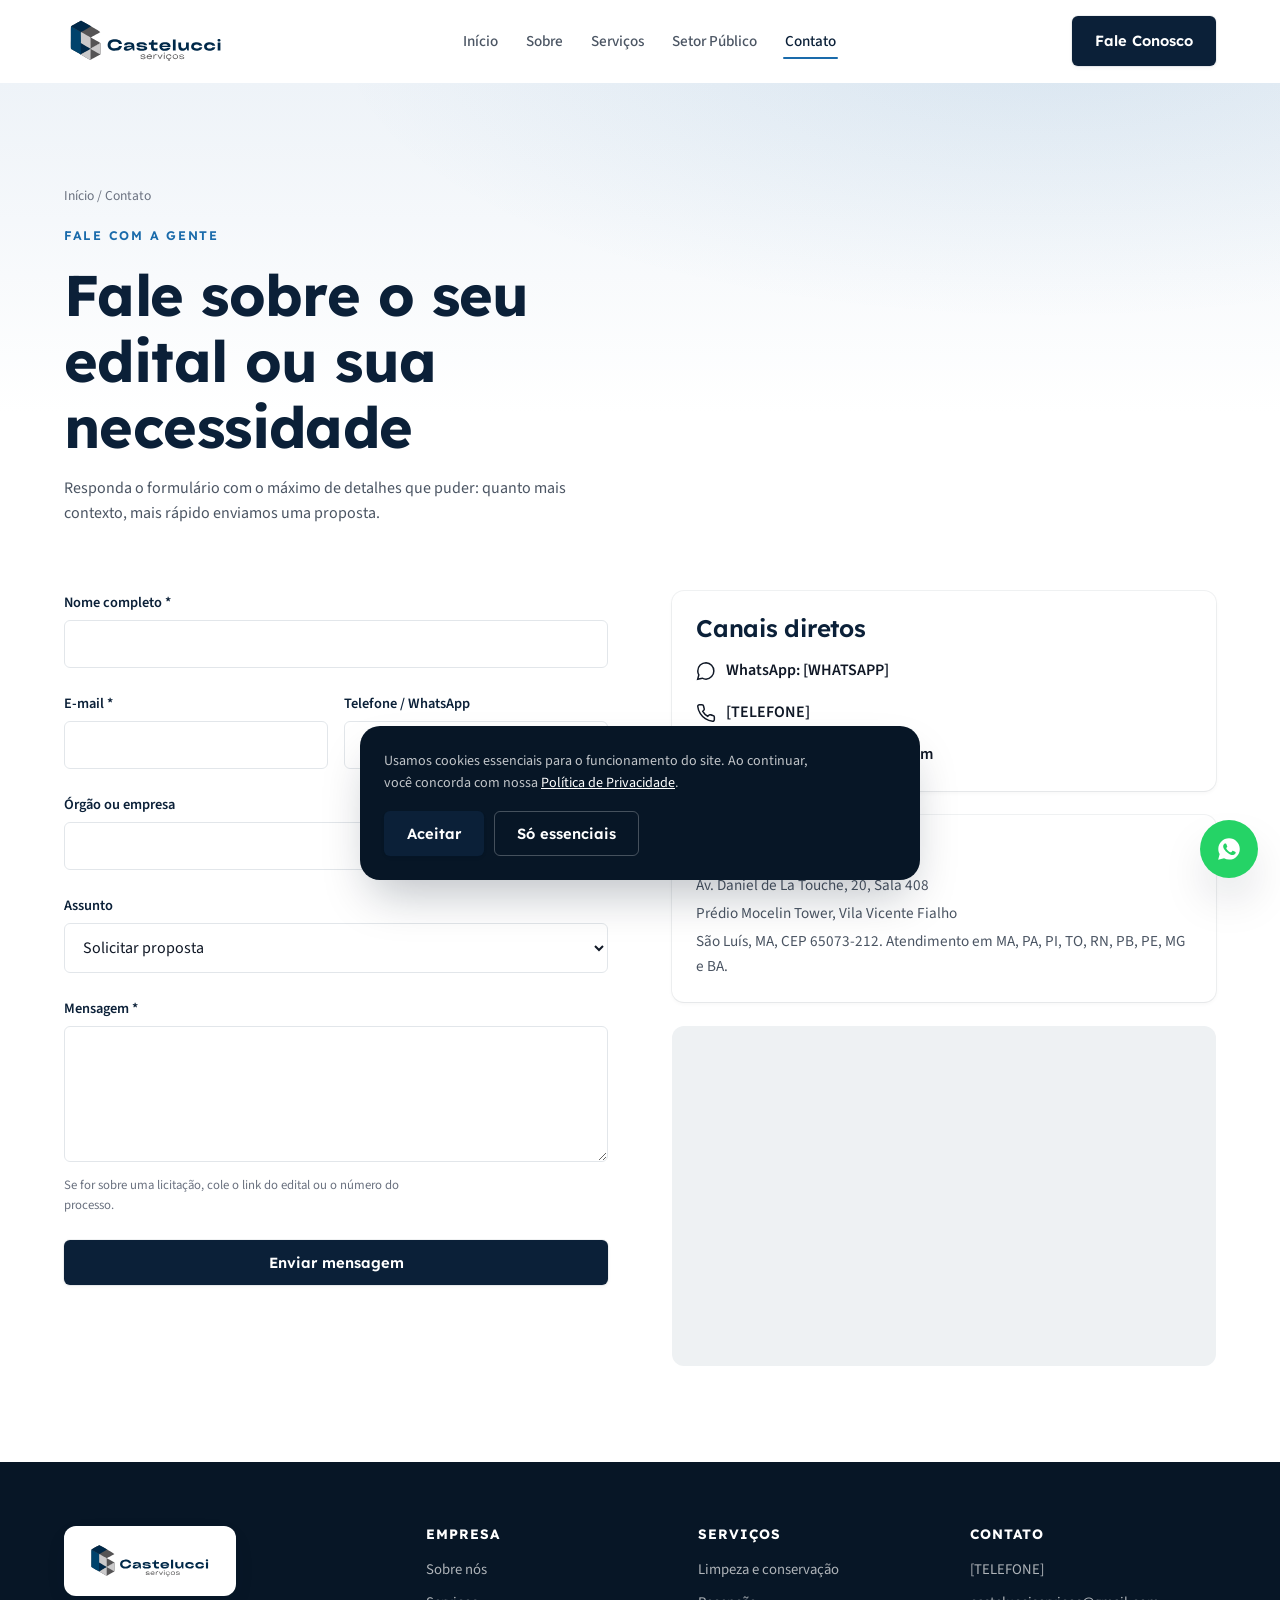
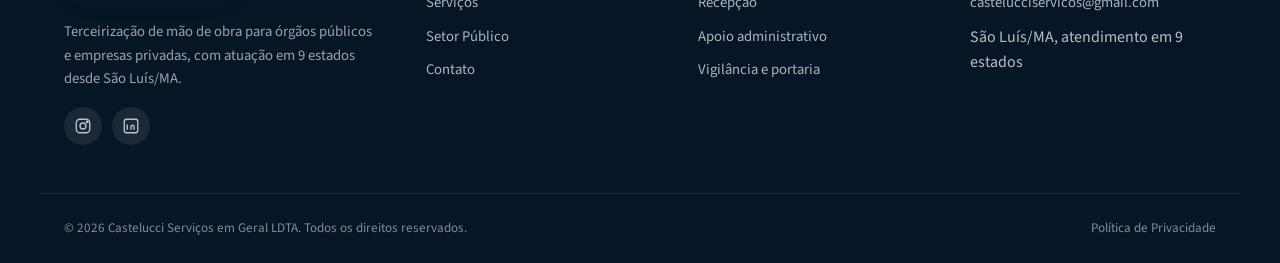
==== contato/index.html @ 570f3198 "feat: real contact info (email, Instagram, address), reposition back-to-top - Replace the placeholde" ====
<!doctype html>
<html lang="pt-BR">
<head>
<meta charset="UTF-8">
<meta name="viewport" content="width=device-width, initial-scale=1">
<title>Castelucci Serviços</title>
<meta name="description" content="Fale com a Castelucci Serviços para solicitar proposta de terceirização de mão de obra, enviar edital de licitação ou tirar dúvidas.">
<link rel="icon" type="image/png" href="../assets/img/brand/favicon-32.png">
<link rel="apple-touch-icon" href="../assets/img/brand/apple-touch-icon.png">
<link rel="preconnect" href="https://fonts.googleapis.com">
<link rel="preconnect" href="https://fonts.gstatic.com" crossorigin>
<link rel="stylesheet" href="../assets/css/style.css">
<meta property="og:title" content="Castelucci Serviços">
<meta property="og:description" content="Solicite uma proposta de terceirização de mão de obra ou envie o edital da sua licitação.">
<meta property="og:type" content="website">
<meta property="og:locale" content="pt_BR">
<link rel="canonical" href="https://www.castelucciservicos.com.br/contato/">
</head>
<body>
<div id="load-progress"></div>
<a href="#main" class="skip-link">Pular para o conteúdo</a>

<header class="site-header" id="site-header">
  <div class="container nav">
    <a href="../" class="nav-brand">
      <img src="../assets/img/brand/logo-azul-horizontal-vetorizada.svg" alt="Castelucci Serviços">
    </a>
    <nav class="nav-links" aria-label="Navegação principal">
      <a href="../">Início</a>
      <a href="../sobre/">Sobre</a>
      <a href="../servicos/">Serviços</a>
      <a href="../setor-publico/">Setor Público</a>
      <a href="./" class="active">Contato</a>
    </nav>
    <div class="nav-actions">
      <a href="./" class="btn btn-primary nav-cta">Fale Conosco</a>
      <button class="nav-toggle" id="nav-toggle" aria-label="Abrir menu" aria-expanded="false" aria-controls="mobile-drawer">
        <svg width="20" height="20" viewBox="0 0 24 24" fill="none" stroke="currentColor" stroke-width="2" stroke-linecap="round"><line x1="4" y1="7" x2="20" y2="7"/><line x1="4" y1="12" x2="20" y2="12"/><line x1="4" y1="17" x2="20" y2="17"/></svg>
      </button>
    </div>
  </div>
</header>

<div class="drawer-scrim" id="drawer-scrim"></div>
<div class="mobile-drawer" id="mobile-drawer">
  <div class="mobile-drawer-head">
    <img src="../assets/img/brand/icon-mark-white.svg" alt="">
    <button class="mobile-drawer-close" id="drawer-close" aria-label="Fechar menu">
      <svg width="18" height="18" viewBox="0 0 24 24" fill="none" stroke="currentColor" stroke-width="2" stroke-linecap="round"><line x1="18" y1="6" x2="6" y2="18"/><line x1="6" y1="6" x2="18" y2="18"/></svg>
    </button>
  </div>
  <nav>
    <a href="../">Início</a>
    <a href="../sobre/">Sobre</a>
    <a href="../servicos/">Serviços</a>
    <a href="../setor-publico/">Setor Público</a>
    <a href="./">Contato</a>
  </nav>
  <div class="mobile-drawer-footer">
    <a href="https://wa.me/55XXXXXXXXXXX" target="_blank" rel="noopener" class="btn btn-primary btn-block">Falar no WhatsApp</a>
  </div>
</div>

<main id="main">

<section class="hero" style="padding-bottom:var(--space-6);">
  <div class="container">
    <p class="breadcrumb"><a href="../">Início</a> / Contato</p>
    <span class="eyebrow">Fale com a gente</span>
    <h1 style="max-width:520px;">Fale sobre o seu edital ou sua necessidade</h1>
    <p class="lead" style="max-width:560px;">Responda o formulário com o máximo de detalhes que puder: quanto mais contexto, mais rápido enviamos uma proposta.</p>
  </div>
</section>

<section class="section" style="padding-top:0;">
  <div class="container grid grid-2" style="gap:var(--space-7);align-items:start;">
    <div data-reveal>
      <form id="contact-form" data-formspree-endpoint="https://formspree.io/f/SEU_ID_FORMSPREE" data-success-url="obrigado/" novalidate>
        <input type="text" name="website" class="honeypot-field" tabindex="-1" autocomplete="off" aria-hidden="true">
        <div class="form-field">
          <label for="name">Nome completo *</label>
          <input type="text" id="name" name="name" autocomplete="name" required>
          <span class="error-msg">Informe seu nome.</span>
        </div>
        <div class="grid grid-2" style="gap:var(--space-3);">
          <div class="form-field">
            <label for="email">E-mail *</label>
            <input type="email" id="email" name="email" autocomplete="email" required>
            <span class="error-msg">Informe um e-mail válido.</span>
          </div>
          <div class="form-field">
            <label for="phone">Telefone / WhatsApp</label>
            <input type="tel" id="phone" name="phone" autocomplete="tel">
          </div>
        </div>
        <div class="form-field">
          <label for="org">Órgão ou empresa</label>
          <input type="text" id="org" name="org" autocomplete="organization">
        </div>
        <div class="form-field">
          <label for="subject">Assunto</label>
          <select id="subject" name="subject">
            <option value="Proposta comercial">Solicitar proposta</option>
            <option value="Licitação / edital">Licitação / edital em andamento</option>
            <option value="Dúvida sobre serviço">Dúvida sobre um serviço</option>
            <option value="Trabalhe conosco">Trabalhe conosco</option>
            <option value="Outro">Outro assunto</option>
          </select>
        </div>
        <div class="form-field">
          <label for="message">Mensagem *</label>
          <textarea id="message" name="message" rows="5" required></textarea>
          <span class="error-msg">Escreva sua mensagem.</span>
          <p class="hint">Se for sobre uma licitação, cole o link do edital ou o número do processo.</p>
        </div>
        <button type="submit" class="btn btn-primary btn-block" id="form-submit">
          <span class="spinner"></span>
          <span class="btn-label">Enviar mensagem</span>
        </button>
        <div class="form-status" id="form-status" role="status" aria-live="polite">
          <span id="form-status-text"></span>
        </div>
      </form>
    </div>

    <div data-reveal>
      <div class="card" style="margin-bottom:var(--space-4);">
        <h3>Canais diretos</h3>
        <div style="display:flex;flex-direction:column;gap:var(--space-3);margin-top:var(--space-3);">
          <a href="https://wa.me/55XXXXXXXXXXX" target="_blank" rel="noopener" style="display:flex;align-items:center;gap:10px;color:var(--text-primary);font-weight:600;">
            <svg width="20" height="20" viewBox="0 0 24 24" fill="none" stroke="currentColor" stroke-width="1.8"><path d="M12.04 2C6.58 2 2.13 6.45 2.13 11.91c0 1.75.46 3.39 1.26 4.81L2 22l5.42-1.35a9.9 9.9 0 0 0 4.62 1.14 9.91 9.91 0 0 0 0-19.79Z"/></svg>
            WhatsApp: [WHATSAPP]
          </a>
          <a href="tel:+55XXXXXXXXXXX" style="display:flex;align-items:center;gap:10px;color:var(--text-primary);font-weight:600;">
            <svg width="20" height="20" viewBox="0 0 24 24" fill="none" stroke="currentColor" stroke-width="1.8"><path d="M22 16.92v3a2 2 0 0 1-2.18 2 19.79 19.79 0 0 1-8.63-3.07 19.5 19.5 0 0 1-6-6 19.79 19.79 0 0 1-3.07-8.67A2 2 0 0 1 4.11 2h3a2 2 0 0 1 2 1.72c.127.96.362 1.903.7 2.81a2 2 0 0 1-.45 2.11L8.09 9.91a16 16 0 0 0 6 6l1.27-1.27a2 2 0 0 1 2.11-.45c.907.338 1.85.573 2.81.7A2 2 0 0 1 22 16.92Z"/></svg>
            [TELEFONE]
          </a>
          <a href="mailto:castelucciservicos@gmail.com" style="display:flex;align-items:center;gap:10px;color:var(--text-primary);font-weight:600;">
            <svg width="20" height="20" viewBox="0 0 24 24" fill="none" stroke="currentColor" stroke-width="1.8"><rect x="2" y="4" width="20" height="16" rx="2"/><path d="m2 7 10 6 10-6"/></svg>
            castelucciservicos@gmail.com
          </a>
        </div>
      </div>
      <div class="card" style="margin-bottom:var(--space-4);">
        <h3>Sede</h3>
        <p style="margin-bottom:4px;">Av. Daniel de La Touche, 20, Sala 408</p>
        <p style="margin-bottom:4px;">Prédio Mocelin Tower, Vila Vicente Fialho</p>
        <p class="hint" style="margin:0;">São Luís, MA, CEP 65073-212. Atendimento em MA, PA, PI, TO, RN, PB, PE, MG e BA.</p>
      </div>
      <div class="media" style="aspect-ratio:16/10;">
        <div class="skel"></div>
        <iframe title="Mapa da sede da Castelucci Serviços, em São Luís, Maranhão" src="https://maps.google.com/maps?q=Av.+Daniel+de+La+Touche%2C+20+-+Vila+Vicente+Fialho%2C+Sao+Luis+-+MA%2C+65073-212&output=embed" style="width:100%;height:100%;border:0;position:relative;z-index:1;" loading="lazy" onload="this.closest('.media').classList.add('is-loaded')"></iframe>
      </div>
    </div>
  </div>
</section>

</main>

<footer class="site-footer">
  <div class="container footer-grid">
    <div class="footer-brand">
      <div class="footer-logo-plate">
        <img src="../assets/img/brand/logo-azul-horizontal-vetorizada.svg" alt="Castelucci Serviços">
      </div>
      <p>Terceirização de mão de obra para órgãos públicos e empresas privadas, com atuação em 9 estados desde São Luís/MA.</p>
      <div class="social-row">
        <a href="https://www.instagram.com/castelucciservicos/" aria-label="Instagram da Castelucci Serviços" target="_blank" rel="noopener"><svg width="18" height="18" viewBox="0 0 24 24" fill="none" stroke="currentColor" stroke-width="1.8"><rect x="3" y="3" width="18" height="18" rx="5"/><circle cx="12" cy="12" r="4"/><circle cx="17.5" cy="6.5" r="1"/></svg></a>
        <a href="#" aria-label="LinkedIn da Castelucci Serviços" target="_blank" rel="noopener"><svg width="18" height="18" viewBox="0 0 24 24" fill="none" stroke="currentColor" stroke-width="1.8"><rect x="3" y="3" width="18" height="18" rx="3"/><path d="M7 10v7M7 7v.01M12 17v-4a2 2 0 0 1 4 0v4M12 13v4"/></svg></a>
      </div>
    </div>
    <div class="footer-col">
      <h4>Empresa</h4>
      <a href="../sobre/">Sobre nós</a>
      <a href="../servicos/">Serviços</a>
      <a href="../setor-publico/">Setor Público</a>
      <a href="./">Contato</a>
    </div>
    <div class="footer-col">
      <h4>Serviços</h4>
      <a href="../servicos/#limpeza">Limpeza e conservação</a>
      <a href="../servicos/#recepcao">Recepção</a>
      <a href="../servicos/#administrativo">Apoio administrativo</a>
      <a href="../servicos/#vigilancia">Vigilância e portaria</a>
    </div>
    <div class="footer-col">
      <h4>Contato</h4>
      <a href="tel:+55XXXXXXXXXXX">[TELEFONE]</a>
      <a href="mailto:castelucciservicos@gmail.com">castelucciservicos@gmail.com</a>
      <span>São Luís/MA, atendimento em 9 estados</span>
    </div>
  </div>
  <div class="container footer-bottom">
    <span>© <span id="year"></span> Castelucci Serviços em Geral LDTA. Todos os direitos reservados.</span>
    <a href="../politica-de-privacidade/">Política de Privacidade</a>
  </div>
</footer>

<div class="floating-widget" id="floating-widget">
  <div class="floating-panel">
    <h4>Fale com a Castelucci</h4>
    <p>Tire dúvidas sobre serviços, propostas ou editais em andamento.</p>
    <a href="https://wa.me/55XXXXXXXXXXX" target="_blank" rel="noopener" class="btn btn-primary btn-block">Abrir WhatsApp</a>
  </div>
  <button class="floating-toggle" id="floating-toggle" aria-label="Abrir chat do WhatsApp" aria-expanded="false">
    <svg width="26" height="26" viewBox="0 0 24 24" fill="currentColor"><path d="M12.04 2C6.58 2 2.13 6.45 2.13 11.91c0 1.75.46 3.39 1.26 4.81L2 22l5.42-1.35a9.9 9.9 0 0 0 4.62 1.14h.01c5.46 0 9.9-4.45 9.9-9.9C21.96 6.45 17.5 2 12.04 2Zm5.8 14.13c-.24.68-1.38 1.3-1.9 1.34-.5.05-1 .24-3.36-.72-2.84-1.16-4.66-4.02-4.8-4.2-.14-.19-1.15-1.53-1.15-2.92s.72-2.07.98-2.35c.25-.28.55-.35.73-.35h.53c.17 0 .4-.02.62.48.24.55.8 1.9.87 2.04.07.14.12.3.02.49-.1.19-.15.3-.3.47-.15.16-.31.37-.44.5-.15.14-.3.3-.13.6.17.3.75 1.25 1.62 2.02 1.11.99 2.05 1.3 2.34 1.45.3.14.47.12.64-.07.17-.2.72-.84.92-1.12.19-.28.38-.24.64-.14.26.1 1.65.78 1.94.92.28.14.47.2.54.32.07.12.07.68-.17 1.36Z"/></svg>
  </button>
</div>

<button class="back-to-top" id="back-to-top" aria-label="Voltar ao topo">
  <svg width="18" height="18" viewBox="0 0 24 24" fill="none" stroke="currentColor" stroke-width="2" stroke-linecap="round" stroke-linejoin="round"><path d="m18 15-6-6-6 6"/></svg>
</button>

<div class="cookie-banner" id="cookie-banner" role="dialog" aria-label="Aviso de cookies">
  <p>Usamos cookies essenciais para o funcionamento do site. Ao continuar, você concorda com nossa <a href="../politica-de-privacidade/" style="color:#fff;text-decoration:underline;">Política de Privacidade</a>.</p>
  <div class="cookie-actions">
    <button class="btn btn-primary" data-consent="accepted">Aceitar</button>
    <button class="btn btn-ghost" data-consent="essential" style="border-color:rgba(255,255,255,0.25);color:#fff;">Só essenciais</button>
  </div>
</div>

<script>document.getElementById("year").textContent = new Date().getFullYear();</script>
<script src="../assets/js/main.js"></script>
</body>
</html>
---- assets/css/style.css ----
/*
  Castelucci Serviços — design system + motion engine
  Weighting (design-motion-principles): Primary = Jakub Krehel (production polish),
  Secondary = Jhey Tompkins (one signature moment — the cube mark), Selective = Emil
  Kowalski (nav, forms, buttons: fast, restrained, no bounce). See AGENTS.md.
*/
@import url('https://fonts.googleapis.com/css2?family=Lexend:wght@400;500;600;700;800&family=Source+Sans+3:wght@400;500;600;700&display=swap');

/* ============================= 1. Design tokens ============================= */
:root {
  /* Brand palette — sampled directly from the Castelucci logo facets */
  --navy-950: #071626;
  --navy-900: #0b2038;
  --navy-800: #0e2f4f;
  --navy-700: #123f68;
  --navy-600: #175184;
  --blue-accent: #1a6bab;
  --blue-accent-dark: #124f80;
  --slate-700: #4b4f54;
  --slate-500: #71767c;
  --slate-300: #b7bcc1;
  --slate-200: #dde1e4;
  --slate-100: #eef1f3;
  --paper: #ffffff;
  --bg: #f7f8fa;
  --bg-tint: #eef3f8;

  --success: #1c7c4c;
  --danger: #c02b2b;

  --text-primary: #101826;
  --text-secondary: #4b5563;
  --text-muted: #6b7280;
  --border: #e2e6ea;

  /* Type */
  --font-display: 'Lexend', 'Segoe UI', sans-serif;
  --font-body: 'Source Sans 3', 'Segoe UI', sans-serif;

  /* Spacing (8pt rhythm) */
  --space-1: 4px;
  --space-2: 8px;
  --space-3: 16px;
  --space-4: 24px;
  --space-5: 32px;
  --space-6: 48px;
  --space-7: 64px;
  --space-8: 96px;

  --radius-sm: 6px;
  --radius-md: 12px;
  --radius-lg: 20px;
  --container: 1200px;

  --shadow-sm: 0px 0px 0px 1px rgba(11, 32, 56, 0.06), 0px 1px 2px -1px rgba(11, 32, 56, 0.08), 0px 2px 4px 0px rgba(11, 32, 56, 0.04);
  --shadow-md: 0px 0px 0px 1px rgba(11, 32, 56, 0.06), 0px 8px 24px -8px rgba(11, 32, 56, 0.18);
  --shadow-lg: 0px 24px 48px -12px rgba(7, 22, 38, 0.28);

  /* Motion tokens — Jakub-weighted: 200-500ms, spring/bezier, exit subtler than enter */
  --ease-enter: cubic-bezier(0.16, 1, 0.3, 1);
  --ease-exit: cubic-bezier(0.4, 0, 1, 1);
  --ease-standard: cubic-bezier(0.65, 0, 0.35, 1);
  --dur-fast: 160ms;
  --dur-base: 280ms;
  --dur-polish: 420ms;
  --dur-reveal: 620ms;
}

* { box-sizing: border-box; }
html { scroll-behavior: smooth; -webkit-text-size-adjust: 100%; }
a, button, [role="button"], input[type="submit"], select, summary {
  touch-action: manipulation;
}
a[href], button:not(:disabled), [role="button"], input[type="submit"]:not(:disabled), summary {
  cursor: pointer;
}
body {
  margin: 0;
  font-family: var(--font-body);
  color: var(--text-primary);
  background: var(--paper);
  line-height: 1.6;
  font-size: 16px;
  -webkit-font-smoothing: antialiased;
}
body.no-scroll { overflow: hidden; }
img { max-width: 100%; display: block; }
a { color: inherit; text-decoration: none; }
h1, h2, h3, h4 {
  font-family: var(--font-display);
  color: var(--navy-900);
  line-height: 1.15;
  margin: 0 0 var(--space-3);
  letter-spacing: -0.01em;
}
h1 { font-size: clamp(2.1rem, 1.5rem + 2.6vw, 3.6rem); font-weight: 700; }
h2 { font-size: clamp(1.7rem, 1.35rem + 1.5vw, 2.5rem); font-weight: 700; }
h3 { font-size: clamp(1.2rem, 1.05rem + 0.6vw, 1.5rem); font-weight: 600; }
p { margin: 0 0 var(--space-3); color: var(--text-secondary); max-width: 62ch; }
.container { max-width: var(--container); margin: 0 auto; padding: 0 var(--space-4); }
section { position: relative; }
.eyebrow {
  display: inline-flex; align-items: center;
  font-family: var(--font-display); font-weight: 600; font-size: 0.78rem;
  letter-spacing: 0.14em; text-transform: uppercase; color: var(--blue-accent);
  margin-bottom: var(--space-3);
}
.visually-hidden {
  position: absolute; width: 1px; height: 1px; padding: 0; margin: -1px;
  overflow: hidden; clip: rect(0,0,0,0); white-space: nowrap; border: 0;
}
.skip-link {
  position: absolute; left: 12px; top: -60px; background: var(--navy-900); color: #fff;
  padding: 10px 16px; border-radius: var(--radius-sm); z-index: 1000;
  transition: top var(--dur-base) var(--ease-enter);
}
.skip-link:focus { top: 12px; }

:focus-visible { outline: 2px solid var(--blue-accent); outline-offset: 3px; border-radius: 4px; }

/* ============================= 2. Top load progress bar ============================= */
#load-progress {
  position: fixed; top: 0; left: 0; height: 3px; width: 0%;
  background: linear-gradient(90deg, var(--blue-accent), var(--navy-700));
  z-index: 2000; transition: width 260ms var(--ease-standard), opacity 220ms linear;
  border-radius: 0 2px 2px 0;
}
#load-progress.done { opacity: 0; }

/* Cross-document View Transitions (Chromium): fade+lift between static pages.
   Unsupported browsers ignore this at-rule entirely — the JS progress bar
   below is the fallback that carries the "something is happening" signal there. */
@view-transition { navigation: auto; }

@media (prefers-reduced-motion: no-preference) {
  @supports (view-transition-name: root) {
    ::view-transition-old(root) {
      animation: page-exit var(--dur-base) var(--ease-exit) both;
    }
    ::view-transition-new(root) {
      animation: page-enter var(--dur-polish) var(--ease-enter) both;
    }
  }
}
@keyframes page-enter {
  from { opacity: 0; transform: translateY(10px) scale(0.995); filter: blur(3px); }
  to { opacity: 1; transform: translateY(0) scale(1); filter: blur(0); }
}
@keyframes page-exit {
  from { opacity: 1; transform: translateY(0); }
  to { opacity: 0; transform: translateY(-6px); }
}

/* ============================= 3. Header / navigation ============================= */
.site-header {
  position: sticky; top: 0; z-index: 900; background: rgba(255,255,255,0.92);
  backdrop-filter: blur(10px); -webkit-backdrop-filter: blur(10px);
  border-bottom: 1px solid transparent;
  transition: border-color var(--dur-base) var(--ease-standard), box-shadow var(--dur-base) var(--ease-standard);
}
.site-header.is-scrolled { border-color: var(--border); box-shadow: 0 8px 24px -18px rgba(7,22,38,0.35); }
.nav {
  display: flex; align-items: center; justify-content: space-between;
  padding: 14px var(--space-4);
}
.nav-brand { display: flex; align-items: center; gap: 10px; font-family: var(--font-display); font-weight: 700; color: var(--navy-900); font-size: 1.05rem; }
.nav-brand img { height: 54px; width: auto; }
.nav-links { display: flex; align-items: center; gap: var(--space-4); }
.nav-links a {
  font-weight: 500; font-size: 0.95rem; color: var(--text-secondary);
  padding: 8px 2px; position: relative;
  transition: color var(--dur-fast) var(--ease-standard);
}
.nav-links a::after {
  content: ""; position: absolute; left: 0; right: 100%; bottom: 2px; height: 2px;
  background: var(--blue-accent); border-radius: 2px;
  transition: right var(--dur-base) var(--ease-enter);
}
.nav-links a:hover, .nav-links a.active { color: var(--navy-900); }
.nav-links a:hover::after, .nav-links a.active::after { right: 0; }
.nav-actions { display: flex; align-items: center; gap: var(--space-3); }
.nav-toggle {
  display: none; background: none; border: 1px solid var(--border); border-radius: var(--radius-sm);
  width: 44px; height: 44px; align-items: center; justify-content: center;
  color: var(--navy-900);
}

.btn {
  display: inline-flex; align-items: center; justify-content: center; gap: 8px;
  font-family: var(--font-display); font-weight: 600; font-size: 0.92rem;
  padding: 12px 22px; border-radius: var(--radius-sm); border: 1px solid transparent;
  cursor: pointer; white-space: nowrap; touch-action: manipulation;
  transition: transform var(--dur-fast) var(--ease-standard), box-shadow var(--dur-fast) var(--ease-standard), background var(--dur-fast) var(--ease-standard), border-color var(--dur-fast) var(--ease-standard);
}
.btn:active { transform: scale(0.97); }
.btn-primary { background: var(--navy-900); color: #fff; box-shadow: var(--shadow-sm); }
.btn-primary:hover { background: var(--navy-800); box-shadow: var(--shadow-md); }
.btn-accent { background: var(--blue-accent); color: #fff; }
.btn-accent:hover { background: var(--navy-700); }
.btn-ghost { background: transparent; color: var(--navy-900); border-color: var(--border); }
.btn-ghost:hover { border-color: var(--navy-900); background: var(--slate-100); }
.btn-block { width: 100%; }
.btn[disabled] { opacity: 0.55; cursor: not-allowed; transform: none; }
.btn .spinner { display: none; }
.btn.is-loading .spinner { display: inline-flex; }
.btn.is-loading .btn-label { opacity: 0.75; }

.spinner {
  width: 16px; height: 16px; border-radius: 50%;
  border: 2px solid rgba(255,255,255,0.4); border-top-color: #fff;
  animation: spin 700ms linear infinite;
}
.btn-ghost .spinner { border-color: rgba(11,32,56,0.25); border-top-color: var(--navy-900); }
@keyframes spin { to { transform: rotate(360deg); } }

/* Mobile drawer */
.mobile-drawer {
  position: fixed; inset: 0 0 0 auto; width: min(340px, 88vw); background: var(--navy-950);
  color: #fff; z-index: 1200; padding: var(--space-4);
  transform: translateX(100%); transition: transform var(--dur-polish) var(--ease-enter);
  display: flex; flex-direction: column; gap: var(--space-4);
}
.mobile-drawer.open { transform: translateX(0); transition-timing-function: var(--ease-enter); }
.drawer-scrim {
  position: fixed; inset: 0; background: rgba(7,22,38,0.55); z-index: 1150;
  opacity: 0; pointer-events: none; transition: opacity var(--dur-base) var(--ease-standard);
}
.drawer-scrim.open { opacity: 1; pointer-events: auto; }
.mobile-drawer-head { display: flex; align-items: center; justify-content: space-between; }
.mobile-drawer-head img { height: 40px; width: auto; }
.mobile-drawer-close { background: rgba(255,255,255,0.08); border: none; color: #fff; width: 44px; height: 44px; border-radius: 50%; display: flex; align-items: center; justify-content: center; }
.mobile-drawer nav { display: flex; flex-direction: column; gap: var(--space-2); }
.mobile-drawer nav a { font-family: var(--font-display); font-size: 1.1rem; font-weight: 600; padding: 10px 4px; color: #fff; border-bottom: 1px solid rgba(255,255,255,0.08); }
.mobile-drawer-footer { margin-top: auto; display: flex; flex-direction: column; gap: 10px; }

@media (max-width: 880px) {
  .nav-links { display: none; }
  .nav-actions .nav-cta { display: none; }
  .nav-toggle { display: flex; }
}

/* ============================= 4. Hero + signature cube mark ============================= */
.hero {
  padding: clamp(48px, 8vw, 108px) 0 var(--space-8);
  background:
    radial-gradient(1200px 480px at 82% -10%, rgba(26,107,171,0.10), transparent 60%),
    linear-gradient(180deg, var(--bg-tint) 0%, var(--paper) 65%);
  overflow: clip;
}
.hero-grid { display: grid; grid-template-columns: 1.05fr 0.95fr; gap: var(--space-7); align-items: center; }
.hero-copy p.lead { font-size: 1.15rem; color: var(--text-secondary); max-width: 52ch; }
.hero-actions { display: flex; gap: var(--space-3); flex-wrap: wrap; margin-top: var(--space-4); }
.hero-trust {
  display: flex; flex-wrap: wrap; margin-top: var(--space-6);
  background: var(--paper); border: 1px solid var(--border); border-radius: var(--radius-lg);
  box-shadow: var(--shadow-sm); overflow: hidden;
}
.hero-trust-item {
  flex: 1 1 0; min-width: 0; display: flex; flex-direction: column; gap: 4px;
  padding: var(--space-4) var(--space-4); position: relative;
}
.hero-trust-item + .hero-trust-item::before {
  content: ""; position: absolute; left: 0; top: 22%; bottom: 22%; width: 1px; background: var(--border);
}
.hero-trust-item strong {
  font-family: var(--font-display); font-weight: 800; font-size: 2rem; line-height: 1;
  color: var(--navy-900); letter-spacing: -0.02em;
}
.hero-trust-item span {
  font-size: 0.72rem; font-weight: 600; color: var(--text-muted);
  text-transform: uppercase; letter-spacing: 0.06em;
}
@media (max-width: 560px) {
  .hero-trust-item { flex: 1 1 50%; }
  .hero-trust-item:nth-child(3)::before, .hero-trust-item:nth-child(1)::before { display: none; }
}

/* Cube stage: the mark settles into its isometric resting position on load,
   escorted by small cuboid accent chips that drift in and land around it —
   a Jhey-flavoured signature moment, kept short and un-bouncy (Jakub) since
   this is a trust-first B2B site, not a playful one. Respects reduced-motion
   in full (see section 13): everything simply appears in its final state. */
.cube-stage { position: relative; aspect-ratio: 1 / 1; width: 100%; max-width: 400px; justify-self: center; perspective: 1200px; }
.cube-stage::after {
  content: ""; position: absolute; inset: 10% 14% 6%; z-index: -1; border-radius: 50%;
  background: radial-gradient(closest-side, rgba(11,32,56,0.14), transparent 72%);
  opacity: 0; animation: shadow-in var(--dur-reveal) var(--ease-enter) 420ms both;
}
@keyframes shadow-in { to { opacity: 1; } }
.cube-orbit-ring {
  position: absolute; inset: -4%; border: 1px dashed rgba(26,107,171,0.22); border-radius: 50%;
  opacity: 0; animation: ring-in 900ms var(--ease-enter) 480ms both;
}
@keyframes ring-in { to { opacity: 1; transform: rotate(8deg); } }

.cube-mark-wrap {
  position: absolute; inset: 12%; transform-style: preserve-3d;
  transition: transform 320ms cubic-bezier(0.22, 1, 0.36, 1);
}
.cube-mark-wrap img {
  width: 100%; height: 100%; object-fit: contain;
  opacity: 0; filter: blur(10px) drop-shadow(0 22px 34px rgba(7,22,38,0.22));
  transform: perspective(1200px) rotateY(-34deg) rotateX(14deg) translateZ(-60px) scale(0.82);
  animation: cube-settle 900ms var(--ease-enter) 80ms both;
}
@keyframes cube-settle {
  to {
    opacity: 1; filter: blur(0) drop-shadow(0 22px 34px rgba(7,22,38,0.16));
    transform: perspective(1200px) rotateY(0deg) rotateX(0deg) translateZ(0) scale(1);
  }
}

.cube-chip {
  position: absolute; width: var(--w, 26px); height: var(--w, 26px);
  background: var(--c, var(--blue-accent));
  clip-path: polygon(50% 0%, 100% 50%, 50% 100%, 0% 50%);
  opacity: 0; filter: blur(5px);
  animation: chip-in var(--dur-reveal) var(--ease-enter) both;
  animation-delay: var(--d, 0ms);
  top: var(--t); left: var(--l); right: var(--r); bottom: var(--b);
}
@keyframes chip-in {
  from { opacity: 0; filter: blur(5px); transform: translate(var(--fx, 24px), var(--fy, -18px)) rotate(18deg) scale(0.6); }
  to { opacity: 0.9; filter: blur(0); transform: translate(0, 0) rotate(0deg) scale(1); }
}

@media (max-width: 960px) {
  .hero-grid { grid-template-columns: 1fr; }
  .cube-stage { max-width: 280px; }
}

@media (max-width: 600px) {
  .hero-actions { flex-direction: column; align-items: stretch; }
  .hero-actions .btn { white-space: normal; text-align: center; }
  .hero-trust { display: grid; grid-template-columns: 1fr 1fr; gap: var(--space-3) var(--space-4); }
}

/* ============================= 5. Scroll reveal system ============================= */
[data-reveal] {
  opacity: 0; transform: translateY(16px); filter: blur(3px);
  transition: opacity var(--dur-reveal) var(--ease-enter), transform var(--dur-reveal) var(--ease-enter), filter var(--dur-reveal) var(--ease-enter);
}
[data-reveal].in-view { opacity: 1; transform: translateY(0); filter: blur(0); }
[data-reveal-group] > * { opacity: 0; transform: translateY(14px); filter: blur(3px); transition: opacity var(--dur-polish) var(--ease-enter), transform var(--dur-polish) var(--ease-enter), filter var(--dur-polish) var(--ease-enter); }
[data-reveal-group].in-view > * { opacity: 1; transform: translateY(0); filter: blur(0); }
[data-reveal-group].in-view > *:nth-child(1) { transition-delay: 0ms; }
[data-reveal-group].in-view > *:nth-child(2) { transition-delay: 60ms; }
[data-reveal-group].in-view > *:nth-child(3) { transition-delay: 120ms; }
[data-reveal-group].in-view > *:nth-child(4) { transition-delay: 180ms; }
[data-reveal-group].in-view > *:nth-child(5) { transition-delay: 240ms; }
[data-reveal-group].in-view > *:nth-child(6) { transition-delay: 300ms; }
[data-reveal-group].in-view > *:nth-child(7) { transition-delay: 360ms; }
[data-reveal-group].in-view > *:nth-child(8) { transition-delay: 420ms; }

/* ============================= 6. Skeleton loaders + progressive images ============================= */
.skel {
  position: relative; overflow: hidden; background: var(--slate-100);
  border-radius: var(--radius-md);
}
.skel::after {
  content: ""; position: absolute; inset: 0;
  background: linear-gradient(100deg, transparent 30%, rgba(255,255,255,0.75) 50%, transparent 70%);
  transform: translateX(-100%);
  animation: shimmer 1500ms ease-in-out infinite;
}
@keyframes shimmer { to { transform: translateX(100%); } }

.media {
  position: relative; overflow: hidden; border-radius: var(--radius-md); background: var(--slate-100);
}
.media img {
  width: 100%; height: 100%; object-fit: cover;
  opacity: 0; filter: blur(10px); transform: scale(1.03);
  transition: opacity var(--dur-polish) var(--ease-enter), filter var(--dur-polish) var(--ease-enter), transform var(--dur-polish) var(--ease-enter);
}
.media.is-loaded img { opacity: 1; filter: blur(0); transform: scale(1); }
.media .skel { position: absolute; inset: 0; transition: opacity var(--dur-base) linear; }
.media.is-loaded .skel { opacity: 0; pointer-events: none; }

/* Stat counters — number "counts up" once revealed, communicates real progress */
.stat-number { font-variant-numeric: tabular-nums; }

/* ============================= 7. Cards & grids ============================= */
.grid { display: grid; gap: var(--space-4); }
.grid-2 { grid-template-columns: repeat(2, 1fr); }
.grid-3 { grid-template-columns: repeat(3, 1fr); }
.grid-4 { grid-template-columns: repeat(4, 1fr); }
@media (max-width: 980px) { .grid-3, .grid-4 { grid-template-columns: repeat(2, 1fr); } }
@media (max-width: 600px) { .grid-2, .grid-3, .grid-4 { grid-template-columns: 1fr; } }

.card {
  background: var(--paper); border-radius: var(--radius-md); padding: var(--space-4);
  box-shadow: var(--shadow-sm);
  transition: transform var(--dur-base) var(--ease-standard), box-shadow var(--dur-base) var(--ease-standard);
}
.card:hover { transform: translateY(-4px); box-shadow: var(--shadow-md); }
.card .card-icon {
  width: 48px; height: 48px; border-radius: var(--radius-sm); background: var(--bg-tint);
  color: var(--navy-800); display: flex; align-items: center; justify-content: center;
  margin-bottom: var(--space-3);
  transition: background var(--dur-base) var(--ease-standard), color var(--dur-base) var(--ease-standard), transform var(--dur-base) var(--ease-standard);
}
.card:hover .card-icon { background: var(--navy-900); color: #fff; transform: scale(1.06); }
.card h3 { margin-bottom: 6px; }
.card p { margin-bottom: 0; font-size: 0.95rem; }

.section { padding: var(--space-8) 0; }
.section-alt { background: var(--bg); }
.section-navy { background: var(--navy-950); color: #fff; }
.section-navy h2, .section-navy h3 { color: #fff; }
.section-navy p { color: rgba(255,255,255,0.72); }
.section-head { max-width: 640px; margin-bottom: var(--space-6); }
.section-head.center { margin-left: auto; margin-right: auto; text-align: center; }

/* Coverage map */
.coverage-wrap { display: grid; grid-template-columns: 1fr 1fr; gap: var(--space-6); align-items: center; }
.state-chip {
  display: inline-flex; align-items: center; gap: 8px; padding: 8px 14px; border-radius: 999px;
  background: rgba(255,255,255,0.06); border: 1px solid rgba(255,255,255,0.14); font-size: 0.85rem; font-weight: 600;
  transition: background var(--dur-fast) var(--ease-standard), border-color var(--dur-fast) var(--ease-standard);
}
.state-chip:hover { background: rgba(255,255,255,0.12); border-color: rgba(255,255,255,0.3); }
.state-chip .dot { width: 7px; height: 7px; border-radius: 50%; background: var(--blue-accent); }
.coverage-map { display: flex; justify-content: center; }
.coverage-map img { width: 100%; max-width: 420px; height: auto; }
@media (max-width: 860px) { .coverage-wrap { grid-template-columns: 1fr; } }

/* Client / órgão table */
.table-wrap { overflow-x: auto; border-radius: var(--radius-md); box-shadow: var(--shadow-sm); }
table.clients { width: 100%; border-collapse: collapse; min-width: 560px; background: var(--paper); }
table.clients th, table.clients td { text-align: left; padding: 13px 18px; border-bottom: 1px solid var(--border); font-size: 0.92rem; }
table.clients th { font-family: var(--font-display); font-size: 0.76rem; text-transform: uppercase; letter-spacing: 0.08em; color: var(--text-muted); background: var(--bg); }
table.clients tr { transition: background var(--dur-fast) linear; }
table.clients tbody tr:hover { background: var(--bg-tint); }
table.clients tbody tr:last-child td { border-bottom: none; }

/* Timeline (licitações process) */
.timeline { position: relative; padding-left: 34px; }
.timeline::before { content: ""; position: absolute; left: 9px; top: 6px; bottom: 6px; width: 2px; background: var(--border); }
.timeline__progress { position: absolute; left: 9px; top: 6px; width: 2px; height: 0; background: var(--blue-accent); transition: height 120ms linear; }
.timeline__item { position: relative; padding-bottom: var(--space-6); }
.timeline__item:last-child { padding-bottom: 0; }
.timeline__item::before {
  content: ""; position: absolute; left: -34px; top: 2px; width: 18px; height: 18px; border-radius: 50%;
  background: var(--paper); border: 2px solid var(--slate-300);
  transition: border-color var(--dur-base) var(--ease-standard), background var(--dur-base) var(--ease-standard), transform var(--dur-base) var(--ease-standard);
}
.timeline__item.is-active::before { border-color: var(--blue-accent); background: var(--blue-accent); transform: scale(1.1); }
.timeline__step { font-family: var(--font-display); font-size: 0.78rem; font-weight: 700; color: var(--blue-accent); text-transform: uppercase; letter-spacing: 0.08em; }

/* Service detail rows */
.service-row { display: grid; grid-template-columns: 64px 1fr; gap: var(--space-4); padding: var(--space-5) 0; border-bottom: 1px solid var(--border); }
.service-row:last-child { border-bottom: none; }
.service-row .icon { width: 56px; height: 56px; border-radius: var(--radius-md); background: var(--bg-tint); color: var(--navy-800); display: flex; align-items: center; justify-content: center; }

/* Testimonial / compromisso cards */
.pillar { display: flex; gap: var(--space-3); align-items: flex-start; }
.pillar .num { font-family: var(--font-display); font-weight: 800; font-size: 1.5rem; color: var(--slate-300); line-height: 1; }

/* Equipe gallery: masonry-style columns (each photo keeps its own natural
   aspect ratio — portrait/square/landscape — instead of being forced into a
   uniform crop). Each photo fades in (opacity only) once it's scrolled into
   view and finished loading. Skeleton shimmer reuses the same @keyframes
   shimmer as .skel until each shot is ready; see initEquipeGallery in
   main.js. */
.equipe-gallery {
  display: grid; grid-template-columns: 1fr; gap: var(--space-4);
  margin-top: var(--space-6);
}
@media (min-width: 640px) { .equipe-gallery { grid-template-columns: 1fr 1fr; } }
@media (min-width: 1024px) { .equipe-gallery { grid-template-columns: 1fr 1fr 1fr; } }
.equipe-col { display: flex; flex-direction: column; gap: var(--space-4); }
.equipe-shot {
  position: relative; overflow: hidden; border-radius: var(--radius-lg);
  background: var(--slate-100); box-shadow: var(--shadow-sm);
}
.equipe-shot::before {
  content: ""; position: absolute; inset: 0;
  background: linear-gradient(100deg, transparent 30%, rgba(255,255,255,0.75) 50%, transparent 70%);
  transform: translateX(-100%); animation: shimmer 1500ms ease-in-out infinite;
  transition: opacity var(--dur-base) linear;
}
.equipe-shot.is-visible::before { opacity: 0; }
.equipe-shot img {
  width: 100%; height: 100%; object-fit: cover; display: block;
  opacity: 0; transition: opacity 900ms ease-in-out;
}
.equipe-shot-label {
  position: absolute; left: 16px; bottom: 16px; z-index: 2;
  color: #fff; font-family: var(--font-display); font-weight: 700; font-size: 0.82rem;
  background: rgba(7,22,38,0.55); padding: 7px 16px; border-radius: 999px;
  backdrop-filter: blur(6px); -webkit-backdrop-filter: blur(6px);
  opacity: 0; transform: translateY(6px);
  transition: opacity var(--dur-base) linear, transform var(--dur-base) var(--ease-standard);
}
.equipe-shot.is-visible .equipe-shot-label { opacity: 1; transform: translateY(0); }
.equipe-shot.is-visible img { opacity: 1; }

/* Client/órgão logo marquee: full-bleed, auto-scrolling, pauses on hover.
   Edge fade via mask so logos scroll into/out of view instead of clipping. */
.logos-marquee {
  overflow: hidden; width: 100%;
  -webkit-mask-image: linear-gradient(90deg, transparent, #000 10%, #000 90%, transparent);
  mask-image: linear-gradient(90deg, transparent, #000 10%, #000 90%, transparent);
}
.logos-track { display: flex; width: max-content; animation: logos-scroll 38s linear infinite; }
.logos-marquee:hover .logos-track { animation-play-state: paused; }
.logos-set { display: flex; align-items: center; gap: 64px; padding: 0 32px; }
.logos-set img {
  flex: none; width: auto; object-fit: contain; filter: grayscale(1); opacity: 0.72;
  transition: filter var(--dur-base) linear, opacity var(--dur-base) linear;
}
.logos-set img:hover { filter: grayscale(0); opacity: 1; }
@keyframes logos-scroll { to { transform: translateX(-50%); } }
@media (prefers-reduced-motion: reduce) {
  .logos-marquee { mask-image: none; -webkit-mask-image: none; }
  .logos-track { animation: none; flex-wrap: wrap; width: auto; justify-content: center; }
  .logos-set[aria-hidden="true"] { display: none; }
}

/* ============================= 8. Footer ============================= */
.site-footer { background: var(--navy-950); color: rgba(255,255,255,0.72); padding: var(--space-7) 0 var(--space-4); }
.footer-grid { display: grid; grid-template-columns: 1.4fr 1fr 1fr 1.1fr; gap: var(--space-6); }
.footer-logo-plate {
  display: inline-flex; align-items: center; background: var(--paper);
  padding: 14px 22px; border-radius: var(--radius-md); box-shadow: var(--shadow-md);
  margin-bottom: var(--space-4);
  transition: transform var(--dur-base) var(--ease-standard);
}
.footer-logo-plate:hover { transform: translateY(-2px); }
.footer-logo-plate img { height: 42px; width: auto; display: block; }
.footer-brand p { color: rgba(255,255,255,0.6); font-size: 0.92rem; }
.footer-col h4 { color: #fff; font-size: 0.85rem; text-transform: uppercase; letter-spacing: 0.08em; margin-bottom: var(--space-3); }
.footer-col a, .footer-col li { display: block; color: rgba(255,255,255,0.68); font-size: 0.92rem; margin-bottom: 10px; transition: color var(--dur-fast) linear, transform var(--dur-fast) var(--ease-standard); }
.footer-col a:hover { color: #fff; transform: translateX(2px); }
.footer-bottom { margin-top: var(--space-6); padding-top: var(--space-4); border-top: 1px solid rgba(255,255,255,0.1); display: flex; justify-content: space-between; flex-wrap: wrap; gap: 10px; font-size: 0.82rem; color: rgba(255,255,255,0.5); }
.social-row { display: flex; gap: 10px; }
.social-row a { width: 38px; height: 38px; border-radius: 50%; background: rgba(255,255,255,0.08); display: flex; align-items: center; justify-content: center; transition: background var(--dur-fast) linear, transform var(--dur-fast) var(--ease-standard); }
.social-row a:hover { background: var(--blue-accent); transform: translateY(-2px); }
@media (max-width: 860px) { .footer-grid { grid-template-columns: 1fr 1fr; } }
@media (max-width: 560px) { .footer-grid { grid-template-columns: 1fr; } }

/* ============================= 9. Floating WhatsApp widget ============================= */
.floating-widget { position: fixed; right: 22px; bottom: 22px; z-index: 800; display: flex; flex-direction: column; align-items: flex-end; gap: 12px; transition: transform var(--dur-base) var(--ease-standard), opacity var(--dur-base) var(--ease-standard); }
.floating-widget.is-hidden { transform: translateY(120%); opacity: 0; pointer-events: none; }
.floating-toggle {
  width: 58px; height: 58px; border-radius: 50%; background: #25d366; color: #fff; border: none;
  display: flex; align-items: center; justify-content: center; cursor: pointer; box-shadow: var(--shadow-lg);
  transition: transform var(--dur-fast) var(--ease-standard);
}
.floating-toggle:hover { transform: scale(1.06); }
.floating-panel {
  width: 300px; background: var(--paper); border-radius: var(--radius-lg); box-shadow: var(--shadow-lg);
  padding: var(--space-4); transform-origin: bottom right;
  opacity: 0; transform: scale(0.92) translateY(8px); filter: blur(3px); pointer-events: none;
  transition: opacity var(--dur-base) var(--ease-enter), transform var(--dur-base) var(--ease-enter), filter var(--dur-base) var(--ease-enter);
}
.floating-widget.open .floating-panel { opacity: 1; transform: scale(1) translateY(0); filter: blur(0); pointer-events: auto; }
.floating-panel h4 { margin-bottom: 4px; }
.floating-panel p { font-size: 0.88rem; margin-bottom: var(--space-3); }

/* ============================= 10. Cookie / LGPD banner ============================= */
.cookie-banner {
  position: fixed; left: 20px; right: 20px; bottom: 20px; max-width: 560px; margin: 0 auto;
  background: var(--navy-950); color: #fff; border-radius: var(--radius-lg); padding: var(--space-4);
  box-shadow: var(--shadow-lg); z-index: 1500;
  opacity: 0; transform: translateY(24px) scale(0.98); filter: blur(4px); pointer-events: none;
  transition: opacity var(--dur-polish) var(--ease-enter), transform var(--dur-polish) var(--ease-enter), filter var(--dur-polish) var(--ease-enter);
}
.cookie-banner.show { opacity: 1; transform: translateY(0) scale(1); filter: blur(0); pointer-events: auto; }
.cookie-banner p { color: rgba(255,255,255,0.75); font-size: 0.88rem; margin-bottom: var(--space-3); }
.cookie-actions { display: flex; gap: 10px; flex-wrap: wrap; }

/* ============================= 11. Forms ============================= */
.form-field { margin-bottom: var(--space-4); }
.form-field label { display: block; font-weight: 600; font-size: 0.9rem; margin-bottom: 6px; color: var(--navy-900); }
.form-field .hint { font-size: 0.8rem; color: var(--text-muted); margin-top: 4px; }
.form-field input, .form-field textarea, .form-field select {
  width: 100%; padding: 12px 14px; border-radius: var(--radius-sm); border: 1px solid var(--border);
  font-family: var(--font-body); font-size: 1rem; background: var(--paper); color: var(--text-primary);
  transition: border-color var(--dur-fast) var(--ease-standard), box-shadow var(--dur-fast) var(--ease-standard);
}
.form-field input:focus, .form-field textarea:focus, .form-field select:focus {
  outline: none; border-color: var(--blue-accent); box-shadow: 0 0 0 4px rgba(26,107,171,0.14);
}
.form-field.has-error input, .form-field.has-error textarea { border-color: var(--danger); }
.form-field .error-msg { display: none; color: var(--danger); font-size: 0.82rem; margin-top: 6px; }
.form-field.has-error .error-msg { display: block; }
.form-status {
  border-radius: var(--radius-sm); padding: 12px 16px; font-size: 0.9rem; margin-top: var(--space-3);
  display: none; opacity: 0; transform: translateY(-6px); transition: opacity var(--dur-base) var(--ease-enter), transform var(--dur-base) var(--ease-enter);
}
.form-status.show { display: block; opacity: 1; transform: translateY(0); }
.form-status.success { background: #e7f6ee; color: var(--success); }
.form-status.error { background: #fdecec; color: var(--danger); }
.honeypot-field { position: absolute; left: -9999px; }

/* ============================= 12. Misc utilities ============================= */
.tag { display: inline-flex; align-items: center; gap: 6px; padding: 5px 12px; border-radius: 999px; background: var(--bg-tint); color: var(--navy-800); font-size: 0.78rem; font-weight: 600; }
.divider { height: 1px; background: var(--border); border: none; margin: var(--space-6) 0; }
.back-to-top {
  position: fixed; left: 22px; bottom: 22px; width: 44px; height: 44px; border-radius: 50%;
  background: var(--navy-900); color: #fff; border: none; display: flex; align-items: center; justify-content: center;
  cursor: pointer; z-index: 700; box-shadow: var(--shadow-md);
  opacity: 0; transform: translateY(12px); pointer-events: none;
  transition: opacity var(--dur-base) var(--ease-standard), transform var(--dur-base) var(--ease-standard);
}
.back-to-top.show { opacity: 1; transform: translateY(0); pointer-events: auto; }

.breadcrumb { font-size: 0.85rem; color: var(--text-muted); margin-bottom: var(--space-3); }
.breadcrumb a { color: var(--text-muted); transition: color var(--dur-fast) linear; }
.breadcrumb a:hover { color: var(--navy-900); }

/* ============================= 13. Reduced motion safety net ============================= */
@media (prefers-reduced-motion: reduce) {
  *, *::before, *::after {
    animation-duration: 0.01ms !important;
    animation-iteration-count: 1 !important;
    transition-duration: 0.01ms !important;
    scroll-behavior: auto !important;
  }
  [data-reveal], [data-reveal-group] > *, .cube-mark-wrap img, .cube-chip, .cube-stage::after, .cube-orbit-ring {
    opacity: 1 !important; transform: none !important; filter: none !important;
  }
  .cube-chip { opacity: 0.9 !important; }
  .media img { opacity: 1 !important; filter: none !important; transform: none !important; }
}

/* ============================= 14. Responsive base ============================= */
@media (max-width: 640px) {
  .section { padding: var(--space-7) 0; }
  .grid-2 { gap: var(--space-3); }
}
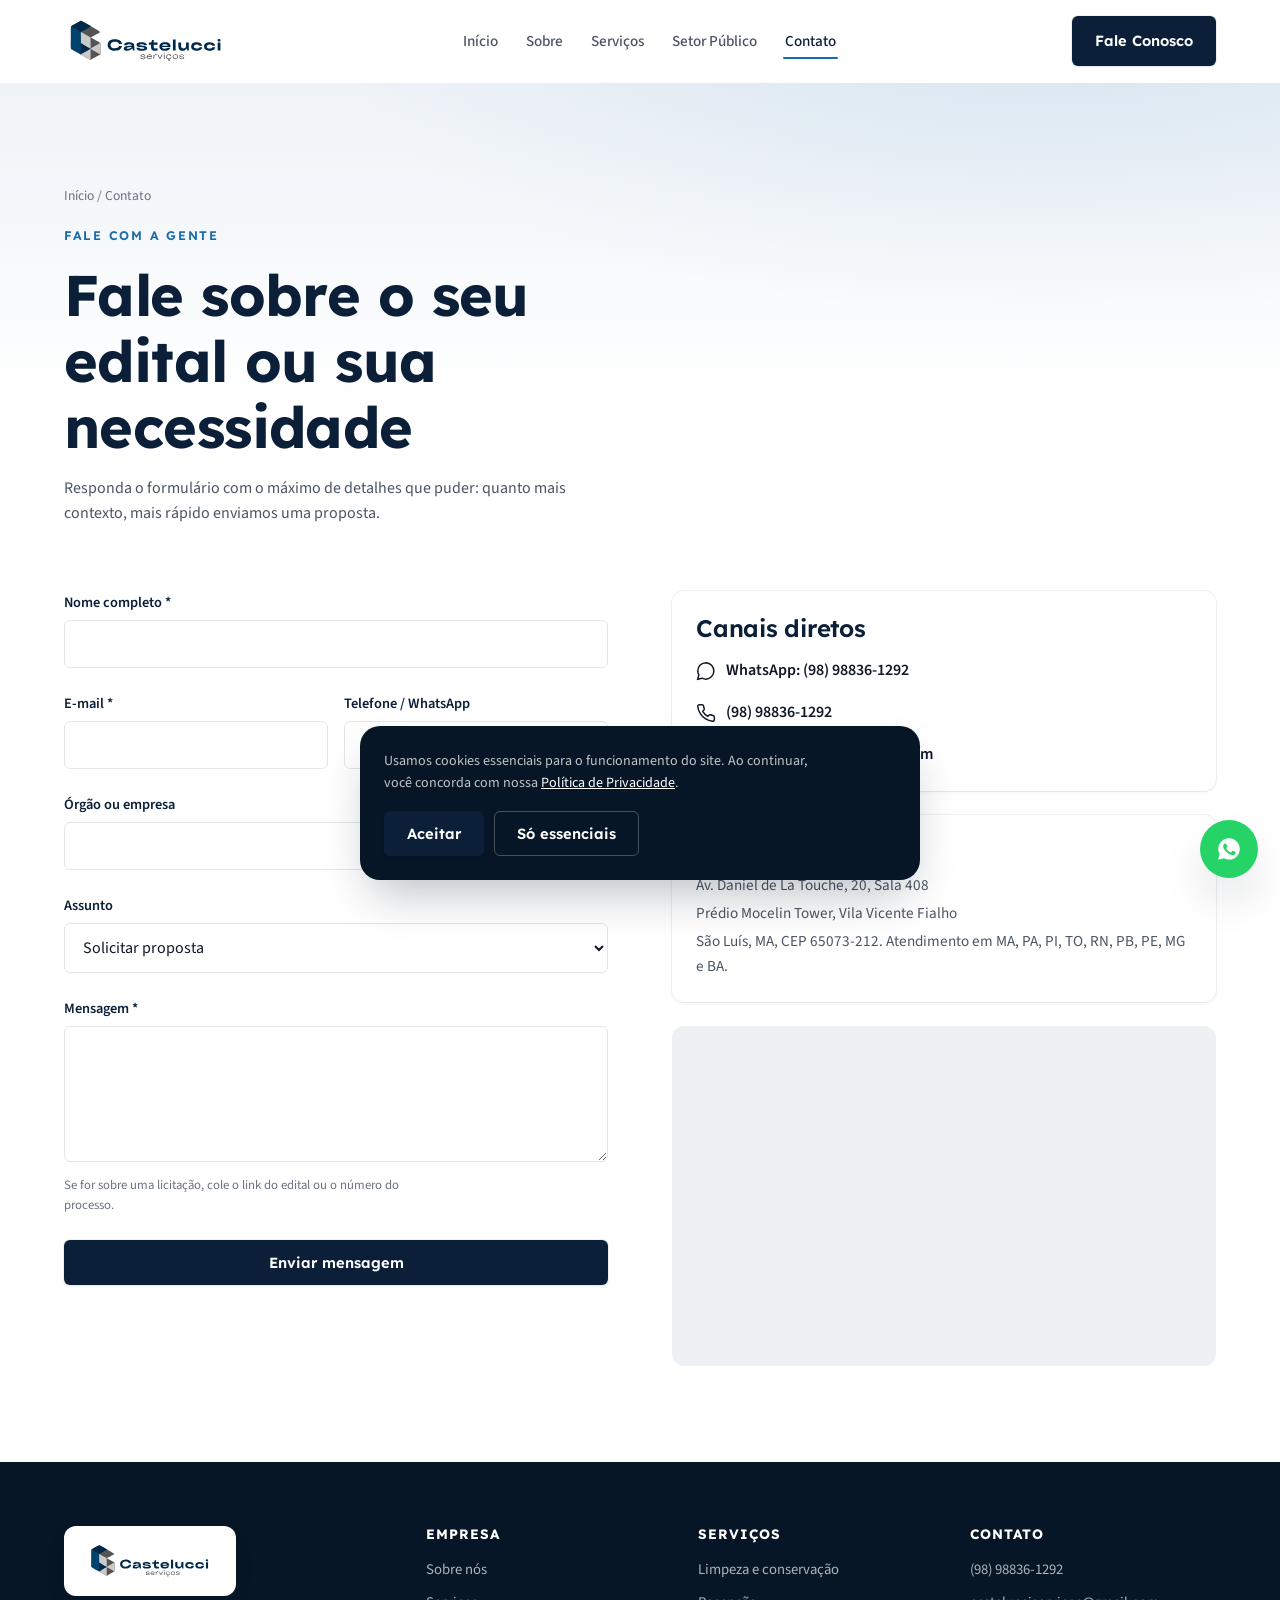
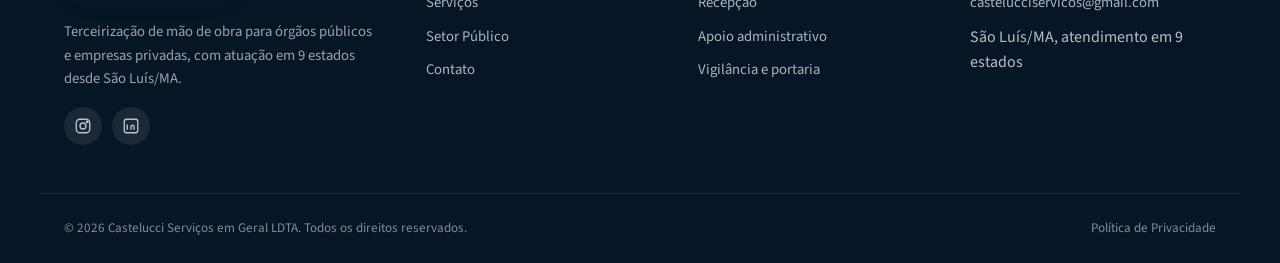
==== commit d2c40df1: "feat: adiciona telefone e WhatsApp reais em todo o site Substitui os placeholders [TELEFONE]/[WHATSA" ====
--- a/contato/index.html
+++ b/contato/index.html
@@ -57,7 +57,7 @@
     <a href="./">Contato</a>
   </nav>
   <div class="mobile-drawer-footer">
-    <a href="https://wa.me/55XXXXXXXXXXX" target="_blank" rel="noopener" class="btn btn-primary btn-block">Falar no WhatsApp</a>
+    <a href="https://wa.me/5598988361292" target="_blank" rel="noopener" class="btn btn-primary btn-block">Falar no WhatsApp</a>
   </div>
 </div>
 
@@ -127,13 +127,13 @@
       <div class="card" style="margin-bottom:var(--space-4);">
         <h3>Canais diretos</h3>
         <div style="display:flex;flex-direction:column;gap:var(--space-3);margin-top:var(--space-3);">
-          <a href="https://wa.me/55XXXXXXXXXXX" target="_blank" rel="noopener" style="display:flex;align-items:center;gap:10px;color:var(--text-primary);font-weight:600;">
+          <a href="https://wa.me/5598988361292" target="_blank" rel="noopener" style="display:flex;align-items:center;gap:10px;color:var(--text-primary);font-weight:600;">
             <svg width="20" height="20" viewBox="0 0 24 24" fill="none" stroke="currentColor" stroke-width="1.8"><path d="M12.04 2C6.58 2 2.13 6.45 2.13 11.91c0 1.75.46 3.39 1.26 4.81L2 22l5.42-1.35a9.9 9.9 0 0 0 4.62 1.14 9.91 9.91 0 0 0 0-19.79Z"/></svg>
-            WhatsApp: [WHATSAPP]
+            WhatsApp: (98) 98836-1292
           </a>
-          <a href="tel:+55XXXXXXXXXXX" style="display:flex;align-items:center;gap:10px;color:var(--text-primary);font-weight:600;">
+          <a href="tel:+5598988361292" style="display:flex;align-items:center;gap:10px;color:var(--text-primary);font-weight:600;">
             <svg width="20" height="20" viewBox="0 0 24 24" fill="none" stroke="currentColor" stroke-width="1.8"><path d="M22 16.92v3a2 2 0 0 1-2.18 2 19.79 19.79 0 0 1-8.63-3.07 19.5 19.5 0 0 1-6-6 19.79 19.79 0 0 1-3.07-8.67A2 2 0 0 1 4.11 2h3a2 2 0 0 1 2 1.72c.127.96.362 1.903.7 2.81a2 2 0 0 1-.45 2.11L8.09 9.91a16 16 0 0 0 6 6l1.27-1.27a2 2 0 0 1 2.11-.45c.907.338 1.85.573 2.81.7A2 2 0 0 1 22 16.92Z"/></svg>
-            [TELEFONE]
+            (98) 98836-1292
           </a>
           <a href="mailto:castelucciservicos@gmail.com" style="display:flex;align-items:center;gap:10px;color:var(--text-primary);font-weight:600;">
             <svg width="20" height="20" viewBox="0 0 24 24" fill="none" stroke="currentColor" stroke-width="1.8"><rect x="2" y="4" width="20" height="16" rx="2"/><path d="m2 7 10 6 10-6"/></svg>
@@ -185,7 +185,7 @@
     </div>
     <div class="footer-col">
       <h4>Contato</h4>
-      <a href="tel:+55XXXXXXXXXXX">[TELEFONE]</a>
+      <a href="tel:+5598988361292">(98) 98836-1292</a>
       <a href="mailto:castelucciservicos@gmail.com">castelucciservicos@gmail.com</a>
       <span>São Luís/MA, atendimento em 9 estados</span>
     </div>
@@ -200,7 +200,7 @@
   <div class="floating-panel">
     <h4>Fale com a Castelucci</h4>
     <p>Tire dúvidas sobre serviços, propostas ou editais em andamento.</p>
-    <a href="https://wa.me/55XXXXXXXXXXX" target="_blank" rel="noopener" class="btn btn-primary btn-block">Abrir WhatsApp</a>
+    <a href="https://wa.me/5598988361292" target="_blank" rel="noopener" class="btn btn-primary btn-block">Abrir WhatsApp</a>
   </div>
   <button class="floating-toggle" id="floating-toggle" aria-label="Abrir chat do WhatsApp" aria-expanded="false">
     <svg width="26" height="26" viewBox="0 0 24 24" fill="currentColor"><path d="M12.04 2C6.58 2 2.13 6.45 2.13 11.91c0 1.75.46 3.39 1.26 4.81L2 22l5.42-1.35a9.9 9.9 0 0 0 4.62 1.14h.01c5.46 0 9.9-4.45 9.9-9.9C21.96 6.45 17.5 2 12.04 2Zm5.8 14.13c-.24.68-1.38 1.3-1.9 1.34-.5.05-1 .24-3.36-.72-2.84-1.16-4.66-4.02-4.8-4.2-.14-.19-1.15-1.53-1.15-2.92s.72-2.07.98-2.35c.25-.28.55-.35.73-.35h.53c.17 0 .4-.02.62.48.24.55.8 1.9.87 2.04.07.14.12.3.02.49-.1.19-.15.3-.3.47-.15.16-.31.37-.44.5-.15.14-.3.3-.13.6.17.3.75 1.25 1.62 2.02 1.11.99 2.05 1.3 2.34 1.45.3.14.47.12.64-.07.17-.2.72-.84.92-1.12.19-.28.38-.24.64-.14.26.1 1.65.78 1.94.92.28.14.47.2.54.32.07.12.07.68-.17 1.36Z"/></svg>
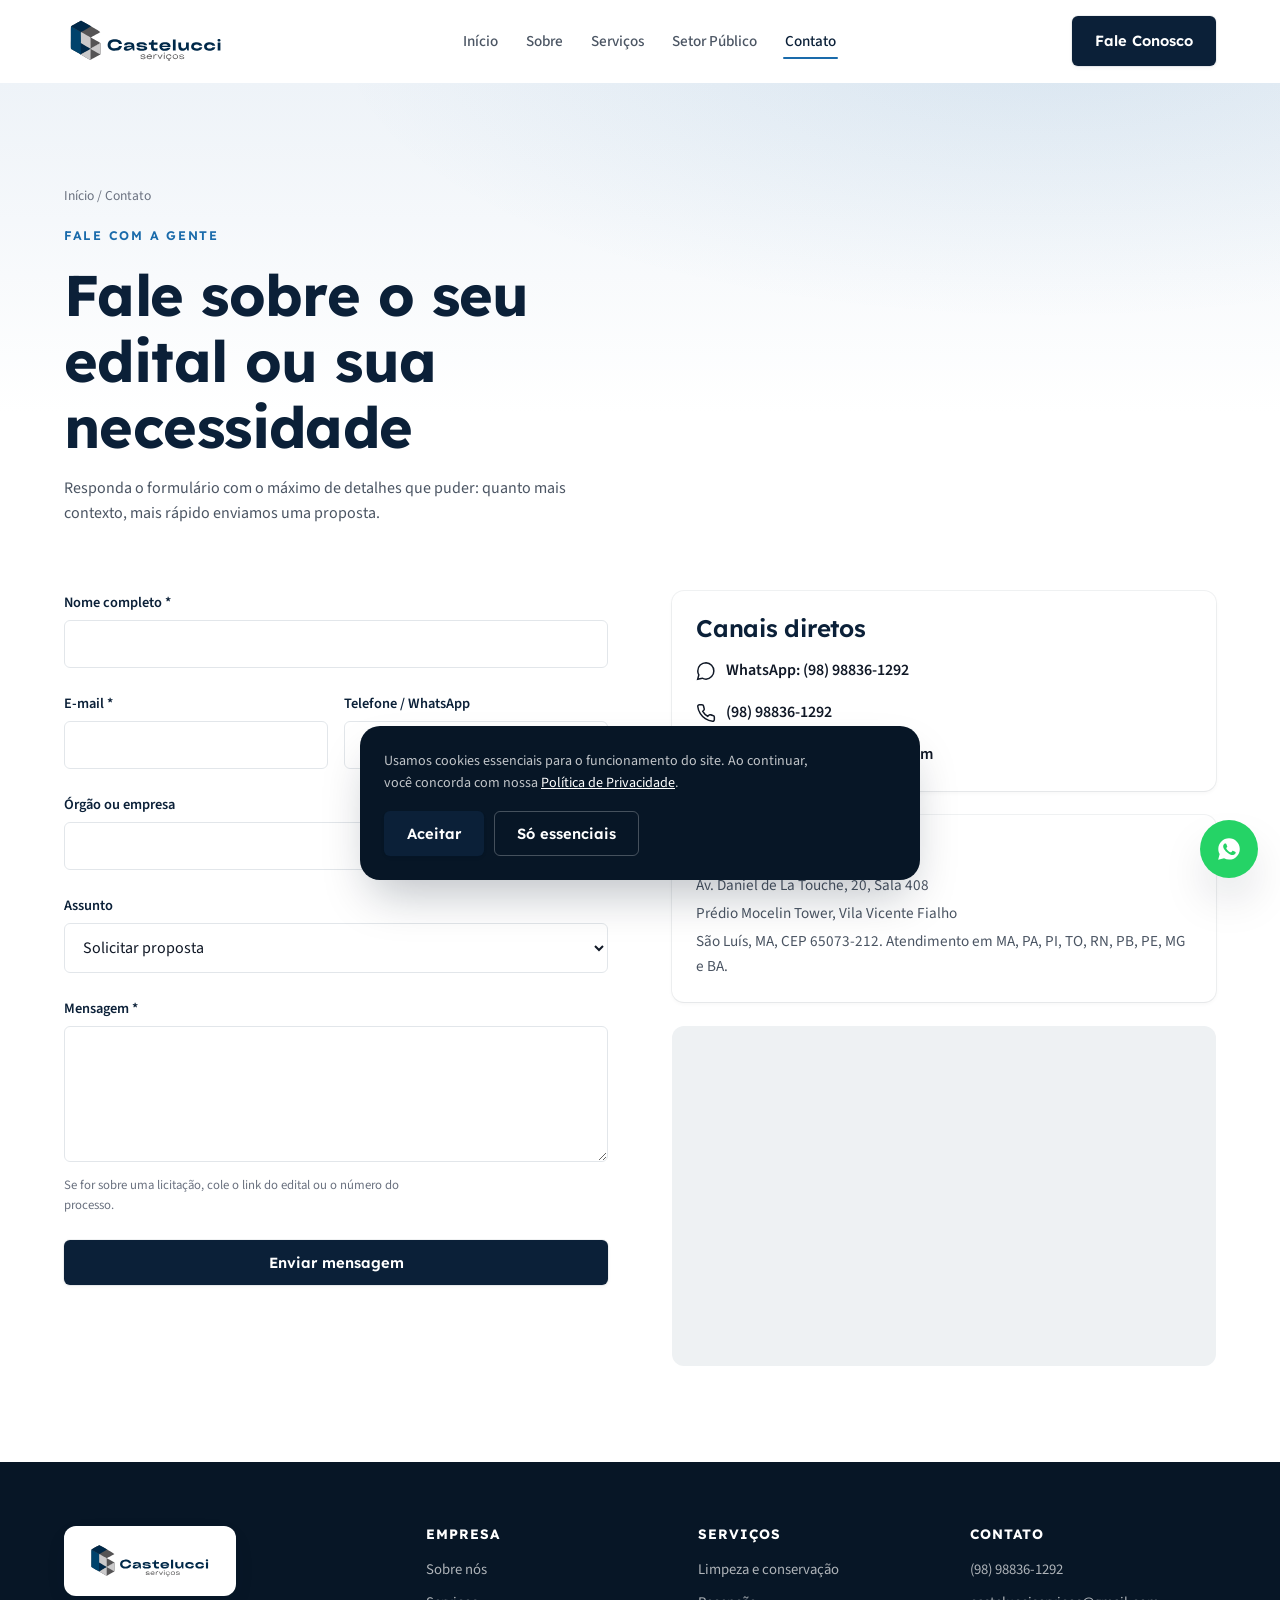
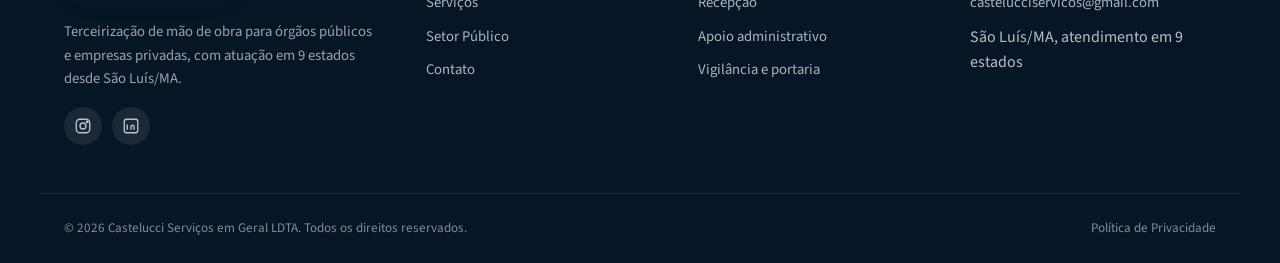
==== commit f216b833: "feat: conecta formulário de contato ao Formspree Substitui o endpoint placeholder pelo ID real e adi" ====
--- a/contato/index.html
+++ b/contato/index.html
@@ -75,7 +75,8 @@
 <section class="section" style="padding-top:0;">
   <div class="container grid grid-2" style="gap:var(--space-7);align-items:start;">
     <div data-reveal>
-      <form id="contact-form" data-formspree-endpoint="https://formspree.io/f/SEU_ID_FORMSPREE" data-success-url="obrigado/" novalidate>
+      <form id="contact-form" data-formspree-endpoint="https://formspree.io/f/mdenzryb" data-success-url="obrigado/" novalidate>
+        <input type="hidden" name="_subject" value="Novo contato pelo site — Castelucci Serviços">
         <input type="text" name="website" class="honeypot-field" tabindex="-1" autocomplete="off" aria-hidden="true">
         <div class="form-field">
           <label for="name">Nome completo *</label>
@@ -166,7 +167,7 @@
       <p>Terceirização de mão de obra para órgãos públicos e empresas privadas, com atuação em 9 estados desde São Luís/MA.</p>
       <div class="social-row">
         <a href="https://www.instagram.com/castelucciservicos/" aria-label="Instagram da Castelucci Serviços" target="_blank" rel="noopener"><svg width="18" height="18" viewBox="0 0 24 24" fill="none" stroke="currentColor" stroke-width="1.8"><rect x="3" y="3" width="18" height="18" rx="5"/><circle cx="12" cy="12" r="4"/><circle cx="17.5" cy="6.5" r="1"/></svg></a>
-        <a href="#" aria-label="LinkedIn da Castelucci Serviços" target="_blank" rel="noopener"><svg width="18" height="18" viewBox="0 0 24 24" fill="none" stroke="currentColor" stroke-width="1.8"><rect x="3" y="3" width="18" height="18" rx="3"/><path d="M7 10v7M7 7v.01M12 17v-4a2 2 0 0 1 4 0v4M12 13v4"/></svg></a>
+        <a href="https://www.linkedin.com/in/castelucci-servi%C3%A7os-43a916307/" aria-label="LinkedIn da Castelucci Serviços" target="_blank" rel="noopener"><svg width="18" height="18" viewBox="0 0 24 24" fill="none" stroke="currentColor" stroke-width="1.8"><rect x="3" y="3" width="18" height="18" rx="3"/><path d="M7 10v7M7 7v.01M12 17v-4a2 2 0 0 1 4 0v4M12 13v4"/></svg></a>
       </div>
     </div>
     <div class="footer-col">
--- a/assets/css/style.css
+++ b/assets/css/style.css
@@ -377,6 +377,15 @@
 .media .skel { position: absolute; inset: 0; transition: opacity var(--dur-base) linear; }
 .media.is-loaded .skel { opacity: 0; pointer-events: none; }
 
+.video-feature { display: grid; grid-template-columns: 1fr; gap: var(--space-5); align-items: center; }
+@media (min-width: 860px) { .video-feature { grid-template-columns: 300px 1fr; } }
+.video-card {
+  position: relative; overflow: hidden; border-radius: var(--radius-md);
+  background: var(--navy-950); box-shadow: var(--shadow-md);
+  aspect-ratio: 9/16; max-width: 300px; width: 100%; margin: 0 auto;
+}
+.video-card video { width: 100%; height: 100%; display: block; object-fit: cover; }
+
 /* Stat counters — number "counts up" once revealed, communicates real progress */
 .stat-number { font-variant-numeric: tabular-nums; }
 
@@ -426,13 +435,66 @@
 @media (max-width: 860px) { .coverage-wrap { grid-template-columns: 1fr; } }
 
 /* Client / órgão table */
+.table-filter {
+  display: flex; align-items: center; gap: 10px; margin-bottom: var(--space-3);
+  background: var(--paper); border: 1px solid var(--border); border-radius: var(--radius-sm);
+  padding: 0 14px; box-shadow: var(--shadow-sm); max-width: 380px;
+  transition: border-color var(--dur-fast) var(--ease-standard), box-shadow var(--dur-fast) var(--ease-standard);
+}
+.table-filter:focus-within { border-color: var(--blue-accent); box-shadow: 0 0 0 4px rgba(26,107,171,0.14); }
+.table-filter svg { flex: none; color: var(--text-muted); }
+.table-filter input {
+  border: none; outline: none; font: inherit; font-size: 0.95rem; width: 100%;
+  background: transparent; color: var(--text-primary); padding: 13px 0; min-height: 44px;
+}
+.table-count { font-size: 0.82rem; color: var(--text-muted); margin: -6px 0 var(--space-3); }
 .table-wrap { overflow-x: auto; border-radius: var(--radius-md); box-shadow: var(--shadow-sm); }
 table.clients { width: 100%; border-collapse: collapse; min-width: 560px; background: var(--paper); }
 table.clients th, table.clients td { text-align: left; padding: 13px 18px; border-bottom: 1px solid var(--border); font-size: 0.92rem; }
 table.clients th { font-family: var(--font-display); font-size: 0.76rem; text-transform: uppercase; letter-spacing: 0.08em; color: var(--text-muted); background: var(--bg); }
-table.clients tr { transition: background var(--dur-fast) linear; }
+table.clients tr { transition: background var(--dur-fast) linear, opacity var(--dur-fast) linear; }
 table.clients tbody tr:hover { background: var(--bg-tint); }
 table.clients tbody tr:last-child td { border-bottom: none; }
+table.clients tbody tr.is-filtered-out { display: none; }
+.state-badge {
+  display: inline-flex; align-items: center; padding: 3px 10px; border-radius: 999px;
+  background: var(--bg-tint); color: var(--navy-800); font-weight: 700; font-size: 0.76rem; letter-spacing: 0.03em;
+}
+.table-empty {
+  display: none; padding: var(--space-6) var(--space-4); text-align: center; color: var(--text-muted);
+  background: var(--paper); border-radius: var(--radius-md);
+}
+.table-empty.show { display: block; }
+
+/* Below tablet width, the 3-column table becomes stacked label:value cards —
+   avoids forcing a horizontal scroll on a dense data table on mobile. */
+@media (max-width: 700px) {
+  table.clients, table.clients tbody, table.clients tr { display: block; }
+  table.clients thead { position: absolute; width: 1px; height: 1px; overflow: hidden; clip: rect(0,0,0,0); }
+  table.clients { min-width: 0; }
+  table.clients tbody tr {
+    padding: 14px 16px; display: grid; grid-template-columns: 1fr auto;
+    column-gap: 12px; row-gap: 6px;
+  }
+  table.clients td { display: block; padding: 0; border: none; font-size: 0.94rem; }
+  table.clients td[data-label="Órgão"] { grid-column: 1 / 2; font-family: var(--font-display); font-weight: 700; color: var(--navy-900); }
+  table.clients td[data-label="Estado"] { grid-column: 2 / 3; grid-row: 1 / 2; text-align: right; }
+  table.clients td[data-label="Posto / Função"] { grid-column: 1 / 2; grid-row: 2 / 3; color: var(--text-muted); }
+  table.clients tbody tr:hover { background: transparent; }
+}
+
+/* Público-alvo: wrapping icon chips — deliberately NOT another card grid
+   (the site already leans on .card for services, missão/visão/valores,
+   etc.); this reads as a lighter "who we serve" tag list instead. */
+.audience-chips { display: flex; flex-wrap: wrap; gap: 10px; margin-top: var(--space-6); }
+.audience-chip {
+  display: inline-flex; align-items: center; gap: 9px; padding: 9px 16px 9px 11px;
+  border-radius: 999px; background: var(--bg-tint); color: var(--navy-800);
+  font-family: var(--font-display); font-weight: 600; font-size: 0.88rem;
+  transition: background var(--dur-fast) var(--ease-standard), color var(--dur-fast) var(--ease-standard), transform var(--dur-fast) var(--ease-standard);
+}
+.audience-chip:hover { background: var(--navy-900); color: #fff; transform: translateY(-2px); }
+.audience-chip svg { flex: none; width: 19px; height: 19px; }
 
 /* Timeline (licitações process) */
 .timeline { position: relative; padding-left: 34px; }
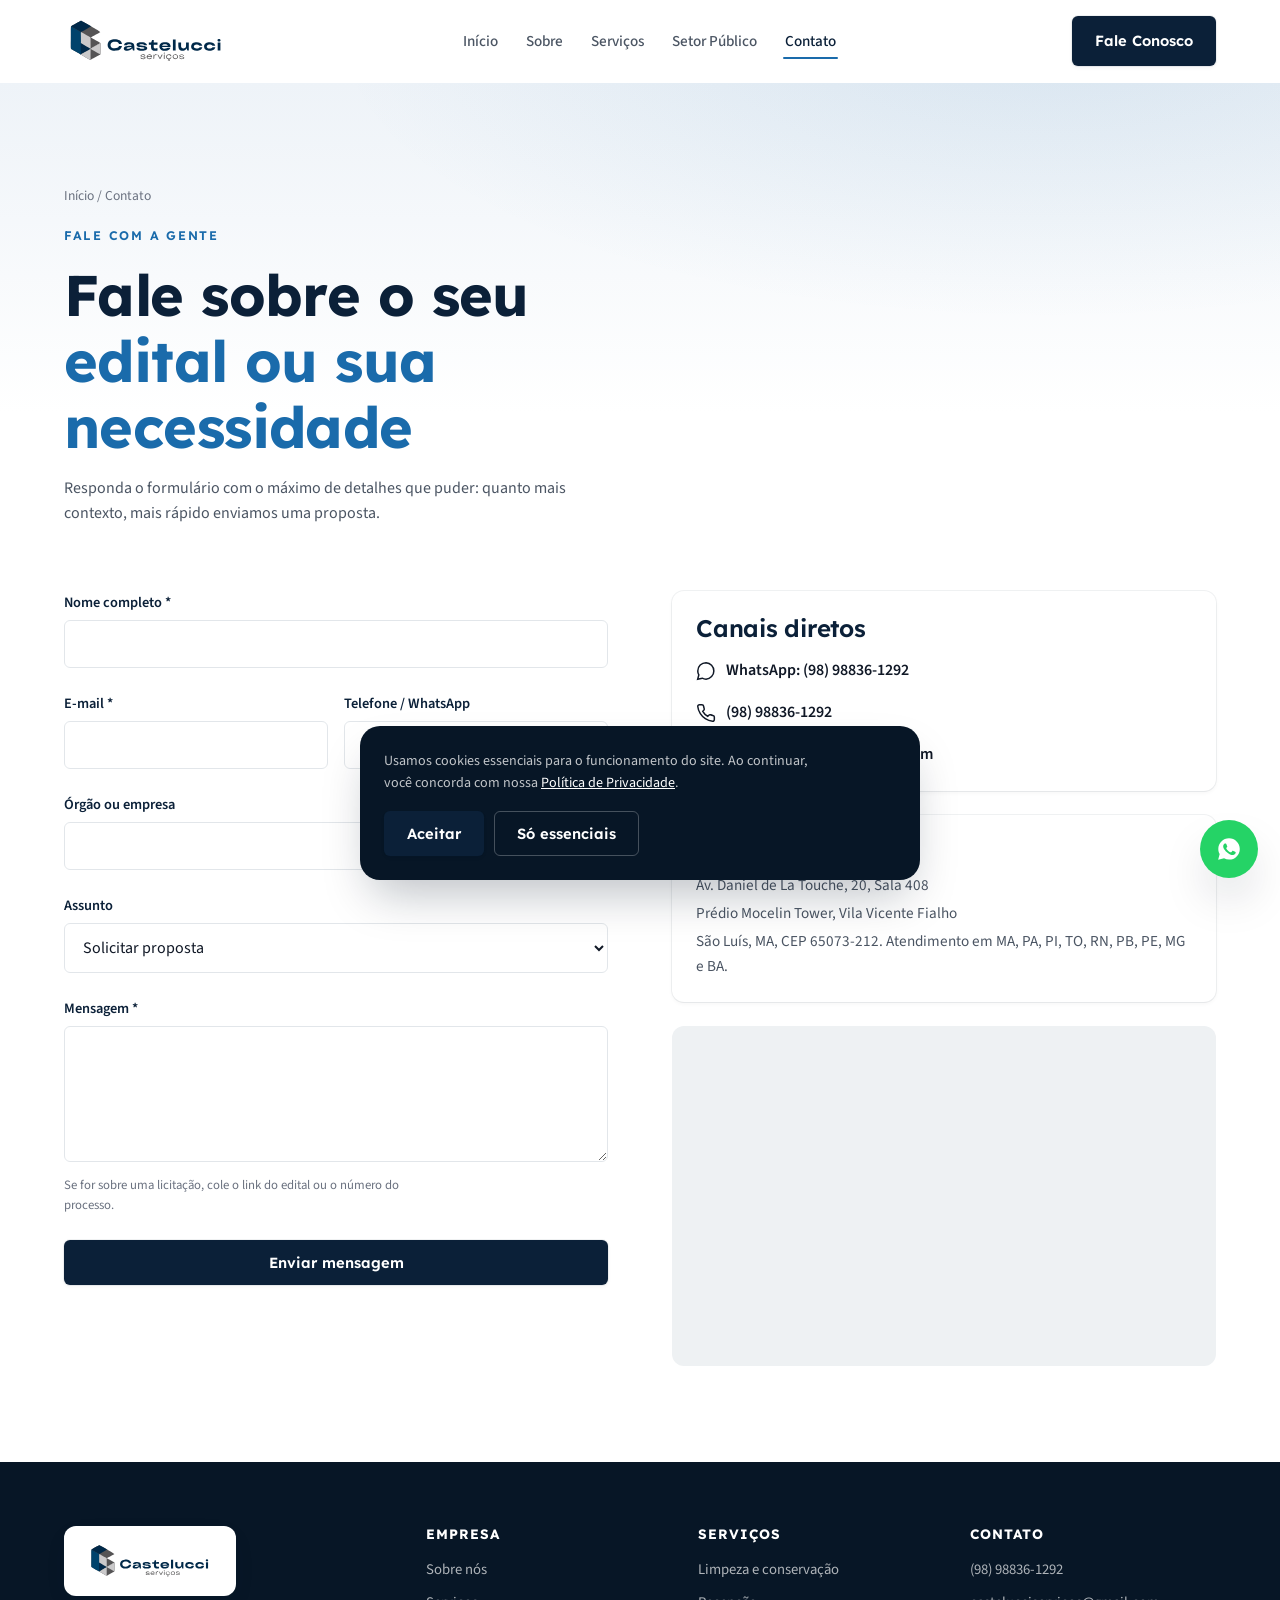
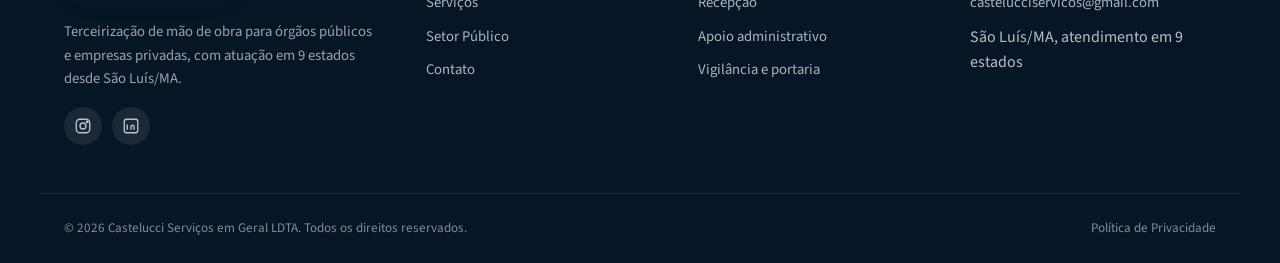
==== commit eb135c1e: "feat: melhora tratamento tipográfico dos títulos de hero H1 de hero era texto plano (peso e cor únic" ====
--- a/contato/index.html
+++ b/contato/index.html
@@ -67,7 +67,7 @@
   <div class="container">
     <p class="breadcrumb"><a href="../">Início</a> / Contato</p>
     <span class="eyebrow">Fale com a gente</span>
-    <h1 style="max-width:520px;">Fale sobre o seu edital ou sua necessidade</h1>
+    <h1 style="max-width:520px;">Fale sobre o seu <span class="text-accent">edital ou sua necessidade</span></h1>
     <p class="lead" style="max-width:560px;">Responda o formulário com o máximo de detalhes que puder: quanto mais contexto, mais rápido enviamos uma proposta.</p>
   </div>
 </section>
--- a/assets/css/style.css
+++ b/assets/css/style.css
@@ -249,6 +249,24 @@
 }
 .hero-grid { display: grid; grid-template-columns: 1.05fr 0.95fr; gap: var(--space-7); align-items: center; }
 .hero-copy p.lead { font-size: 1.15rem; color: var(--text-secondary); max-width: 52ch; }
+
+/* Hero headline: two-tone emphasis (navy + brand blue) instead of a flat
+   single-color title, plus a quiet load-in so the text materializes with
+   the rest of the hero instead of just appearing static. Targets by
+   class/tag (not nth-child position) so it works whether the hero wraps
+   its text in .hero-copy (home, two-column) or not (every other page). */
+.hero h1 .text-accent { color: var(--blue-accent); }
+.hero .breadcrumb, .hero .eyebrow, .hero h1, .hero p.lead, .hero .hero-actions, .hero .hero-trust {
+  opacity: 0; transform: translateY(14px); filter: blur(4px);
+  animation: hero-copy-in var(--dur-reveal) var(--ease-enter) both;
+}
+.hero .breadcrumb { animation-delay: 0ms; }
+.hero .eyebrow { animation-delay: 60ms; }
+.hero h1 { animation-delay: 140ms; }
+.hero p.lead { animation-delay: 240ms; }
+.hero .hero-actions { animation-delay: 340ms; }
+.hero .hero-trust { animation-delay: 420ms; }
+@keyframes hero-copy-in { to { opacity: 1; transform: translateY(0); filter: blur(0); } }
 .hero-actions { display: flex; gap: var(--space-3); flex-wrap: wrap; margin-top: var(--space-4); }
 .hero-trust {
   display: flex; flex-wrap: wrap; margin-top: var(--space-6);
@@ -289,9 +307,10 @@
 @keyframes shadow-in { to { opacity: 1; } }
 .cube-orbit-ring {
   position: absolute; inset: -4%; border: 1px dashed rgba(26,107,171,0.22); border-radius: 50%;
-  opacity: 0; animation: ring-in 900ms var(--ease-enter) 480ms both;
-}
-@keyframes ring-in { to { opacity: 1; transform: rotate(8deg); } }
+  opacity: 0; animation: ring-in 900ms var(--ease-enter) 480ms both, ring-spin 48s linear infinite;
+}
+@keyframes ring-in { to { opacity: 1; } }
+@keyframes ring-spin { to { transform: rotate(360deg); } }
 
 .cube-mark-wrap {
   position: absolute; inset: 12%; transform-style: preserve-3d;
@@ -308,6 +327,23 @@
     opacity: 1; filter: blur(0) drop-shadow(0 22px 34px rgba(7,22,38,0.16));
     transform: perspective(1200px) rotateY(0deg) rotateX(0deg) translateZ(0) scale(1);
   }
+}
+
+/* Idle float: once it settles in, the cube keeps drifting gently in place
+   instead of going static — the "signature moment" stays alive at rest,
+   not just on hover. Lives on its own inner wrapper so it composes with
+   the pointer-tilt transform on .cube-mark-wrap (JS, desktop-only,
+   inline style) instead of fighting it on the same property/element. */
+.cube-mark-idle {
+  width: 100%; height: 100%; transform-style: preserve-3d;
+  animation: cube-idle-float 6.5s cubic-bezier(0.45, 0, 0.55, 1) 1000ms infinite;
+}
+@keyframes cube-idle-float {
+  0%   { transform: perspective(1200px) translateY(0)     rotateY(-15deg) rotateX(6deg)  scale(1); }
+  25%  { transform: perspective(1200px) translateY(-18px) rotateY(9deg)   rotateX(-6deg) scale(1.045); }
+  50%  { transform: perspective(1200px) translateY(4px)   rotateY(18deg)  rotateX(7deg)  scale(1); }
+  75%  { transform: perspective(1200px) translateY(-12px) rotateY(-9deg)  rotateX(-5deg) scale(1.03); }
+  100% { transform: perspective(1200px) translateY(0)     rotateY(-15deg) rotateX(6deg)  scale(1); }
 }
 
 .cube-chip {
@@ -681,7 +717,8 @@
     transition-duration: 0.01ms !important;
     scroll-behavior: auto !important;
   }
-  [data-reveal], [data-reveal-group] > *, .cube-mark-wrap img, .cube-chip, .cube-stage::after, .cube-orbit-ring {
+  [data-reveal], [data-reveal-group] > *, .cube-mark-wrap img, .cube-mark-idle, .cube-chip, .cube-stage::after, .cube-orbit-ring,
+  .hero .breadcrumb, .hero .eyebrow, .hero h1, .hero p.lead, .hero .hero-actions, .hero .hero-trust {
     opacity: 1 !important; transform: none !important; filter: none !important;
   }
   .cube-chip { opacity: 0.9 !important; }
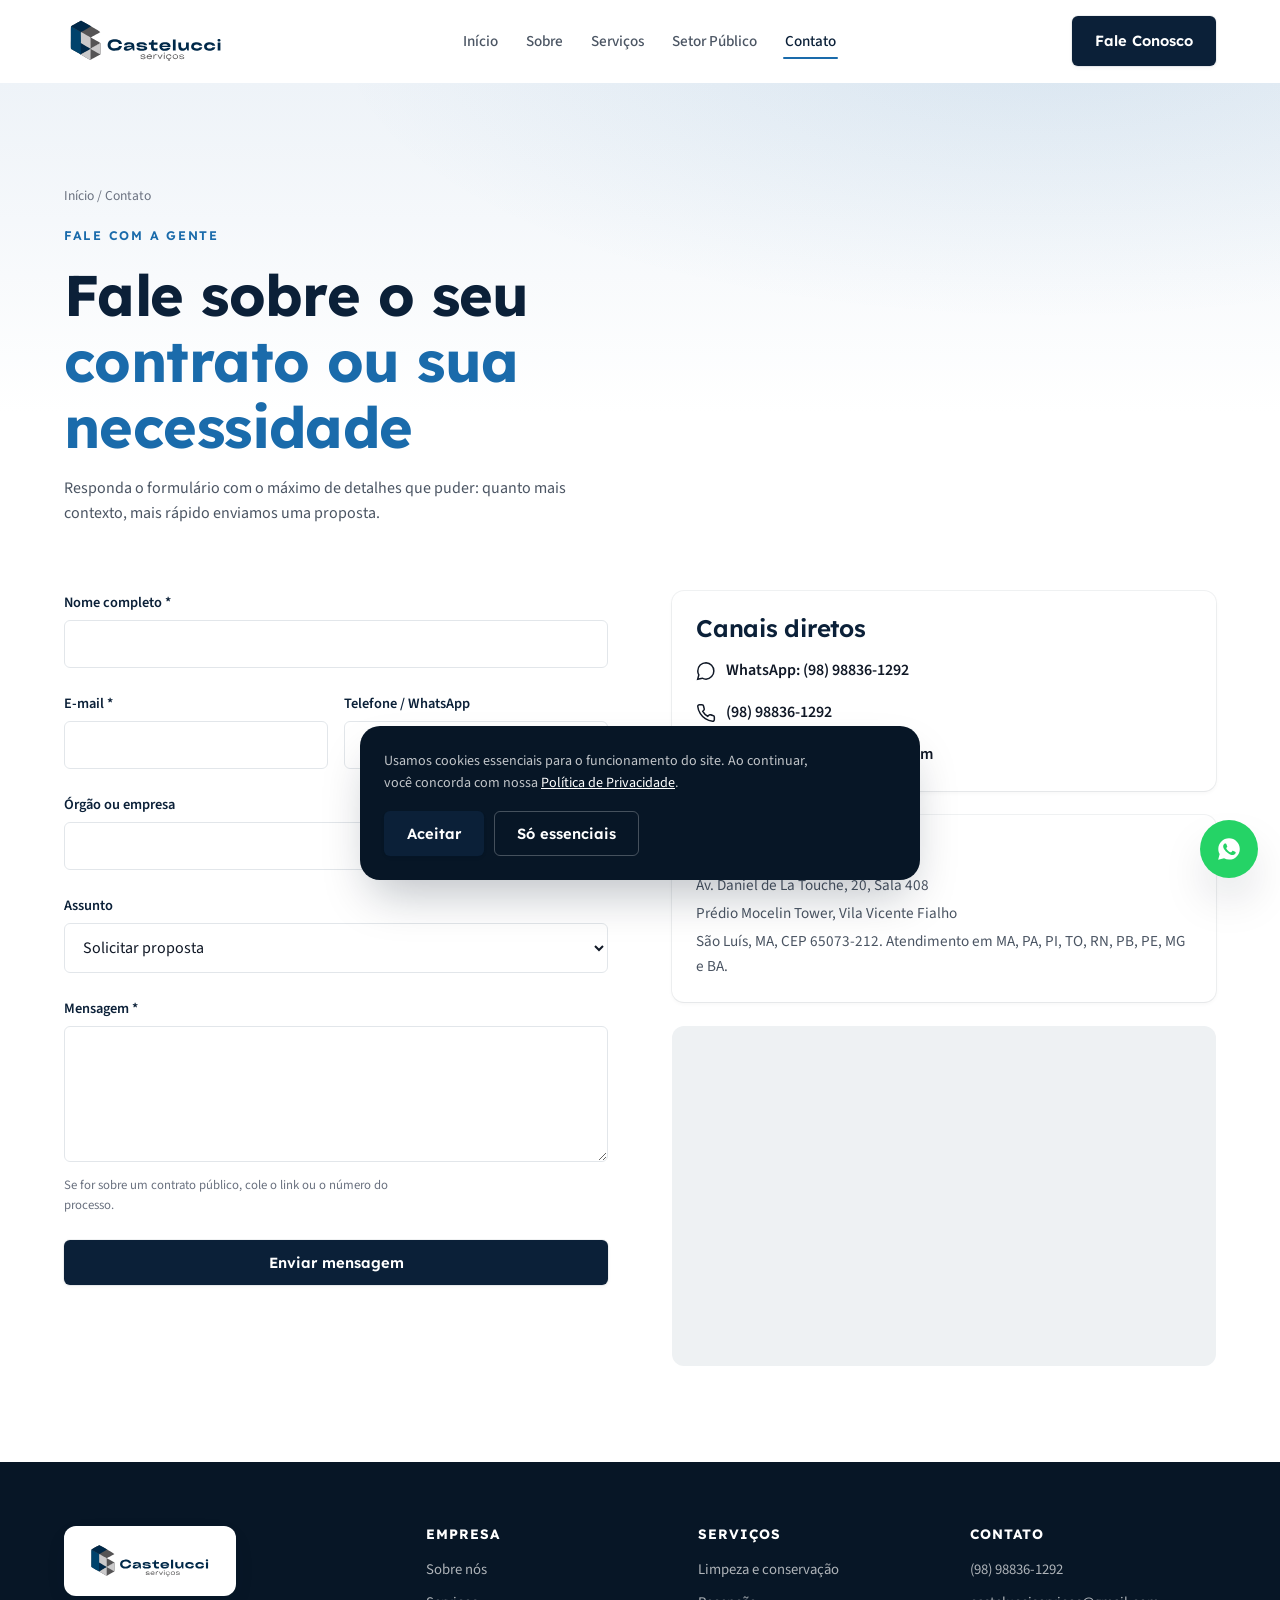
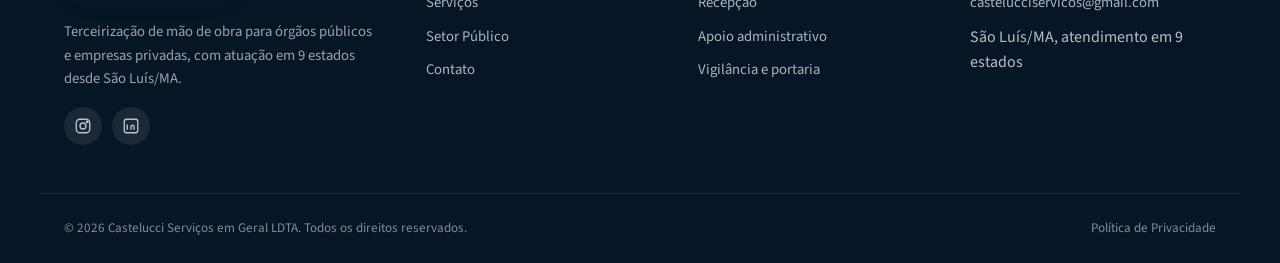
==== commit 7bd6f233: "fix: remove jargão de licitação e adiciona resumo em "O que fazemos" Troca "edital" por "contrato" (" ====
--- a/contato/index.html
+++ b/contato/index.html
@@ -4,14 +4,14 @@
 <meta charset="UTF-8">
 <meta name="viewport" content="width=device-width, initial-scale=1">
 <title>Castelucci Serviços</title>
-<meta name="description" content="Fale com a Castelucci Serviços para solicitar proposta de terceirização de mão de obra, enviar edital de licitação ou tirar dúvidas.">
+<meta name="description" content="Fale com a Castelucci Serviços para solicitar proposta de terceirização de mão de obra, falar sobre um contrato público ou tirar dúvidas.">
 <link rel="icon" type="image/png" href="../assets/img/brand/favicon-32.png">
 <link rel="apple-touch-icon" href="../assets/img/brand/apple-touch-icon.png">
 <link rel="preconnect" href="https://fonts.googleapis.com">
 <link rel="preconnect" href="https://fonts.gstatic.com" crossorigin>
 <link rel="stylesheet" href="../assets/css/style.css">
 <meta property="og:title" content="Castelucci Serviços">
-<meta property="og:description" content="Solicite uma proposta de terceirização de mão de obra ou envie o edital da sua licitação.">
+<meta property="og:description" content="Solicite uma proposta de terceirização de mão de obra ou fale sobre o contrato do seu órgão.">
 <meta property="og:type" content="website">
 <meta property="og:locale" content="pt_BR">
 <link rel="canonical" href="https://www.castelucciservicos.com.br/contato/">
@@ -67,7 +67,7 @@
   <div class="container">
     <p class="breadcrumb"><a href="../">Início</a> / Contato</p>
     <span class="eyebrow">Fale com a gente</span>
-    <h1 style="max-width:520px;">Fale sobre o seu <span class="text-accent">edital ou sua necessidade</span></h1>
+    <h1 style="max-width:520px;">Fale sobre o seu <span class="text-accent">contrato ou sua necessidade</span></h1>
     <p class="lead" style="max-width:560px;">Responda o formulário com o máximo de detalhes que puder: quanto mais contexto, mais rápido enviamos uma proposta.</p>
   </div>
 </section>
@@ -102,7 +102,7 @@
           <label for="subject">Assunto</label>
           <select id="subject" name="subject">
             <option value="Proposta comercial">Solicitar proposta</option>
-            <option value="Licitação / edital">Licitação / edital em andamento</option>
+            <option value="Contrato público">Contrato público em andamento</option>
             <option value="Dúvida sobre serviço">Dúvida sobre um serviço</option>
             <option value="Trabalhe conosco">Trabalhe conosco</option>
             <option value="Outro">Outro assunto</option>
@@ -112,7 +112,7 @@
           <label for="message">Mensagem *</label>
           <textarea id="message" name="message" rows="5" required></textarea>
           <span class="error-msg">Escreva sua mensagem.</span>
-          <p class="hint">Se for sobre uma licitação, cole o link do edital ou o número do processo.</p>
+          <p class="hint">Se for sobre um contrato público, cole o link ou o número do processo.</p>
         </div>
         <button type="submit" class="btn btn-primary btn-block" id="form-submit">
           <span class="spinner"></span>
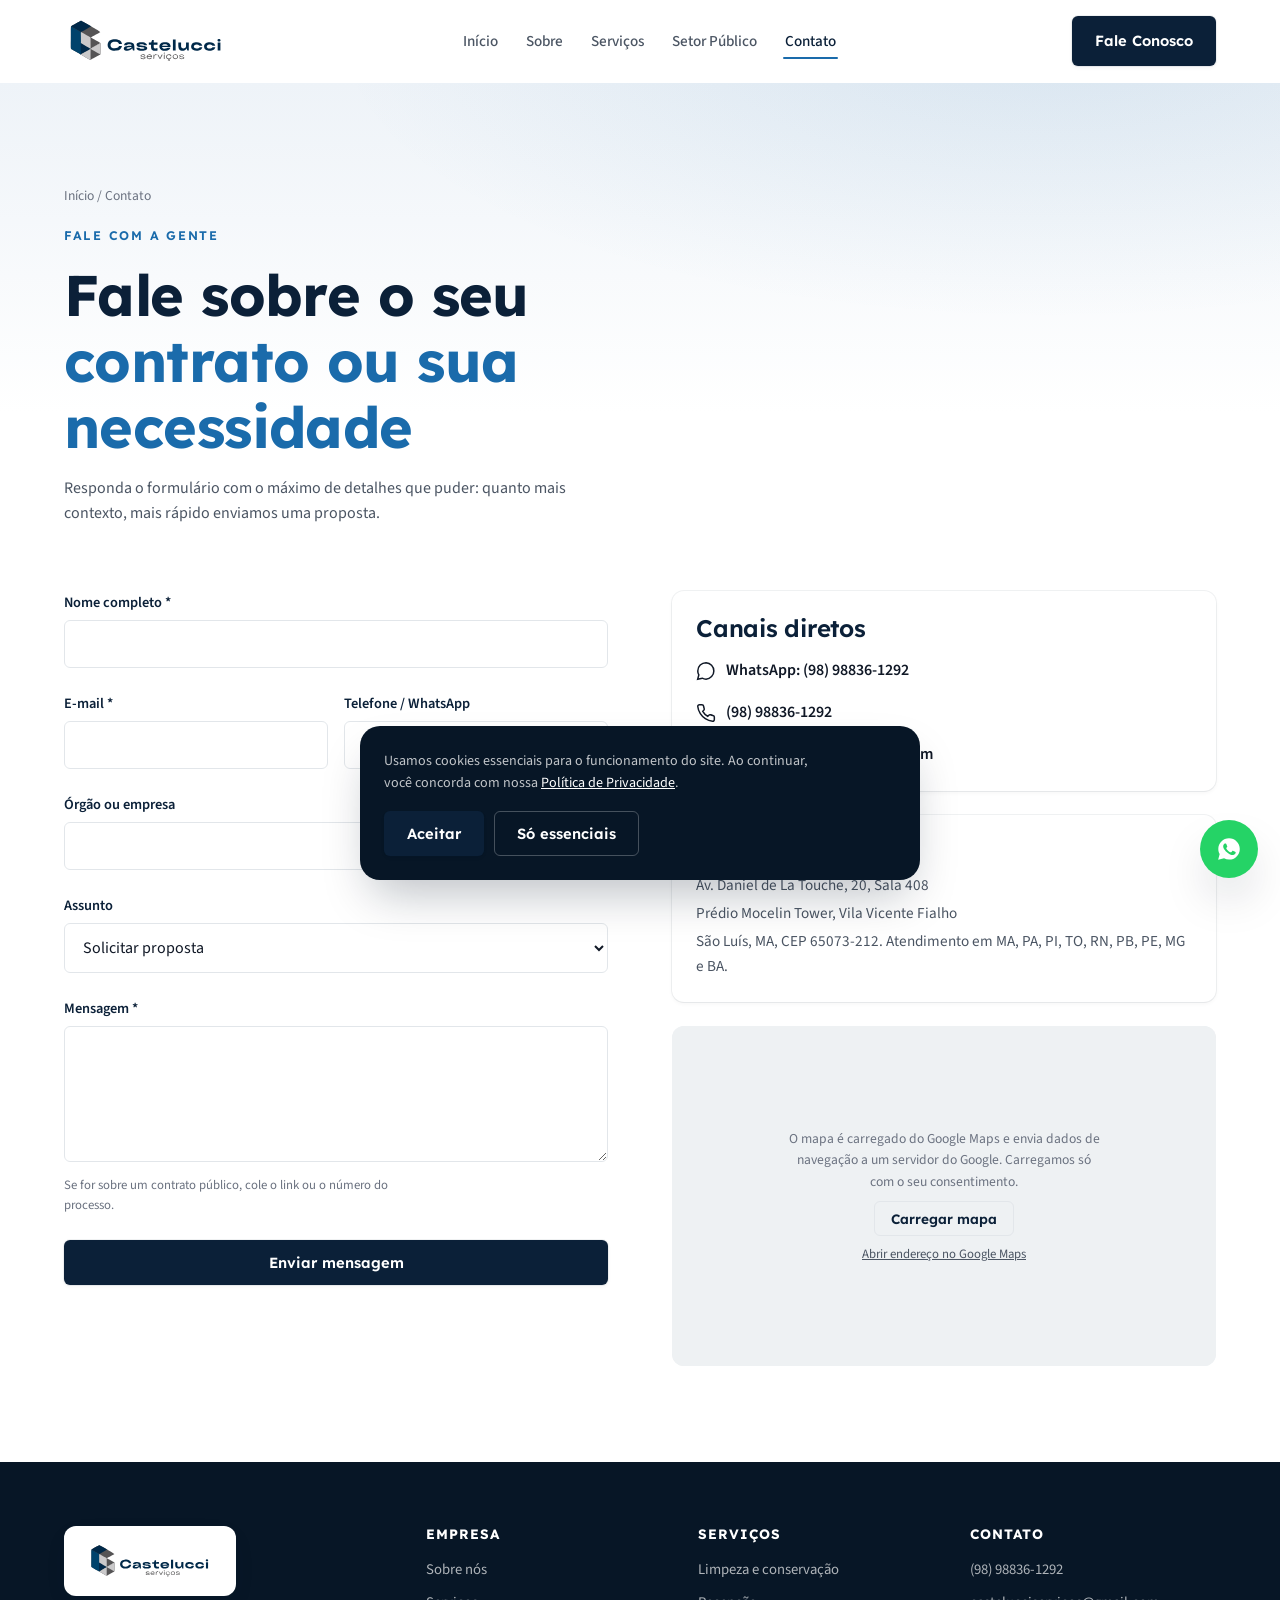
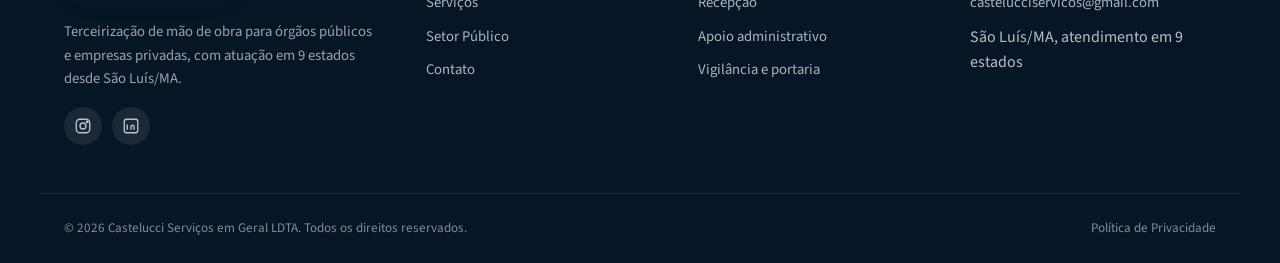
==== commit 0c61a2fe: "fix: fecha lacunas de conformidade LGPD (fontes, mapa, política) Auto-hospeda Lexend/Source Sans 3 e" ====
--- a/contato/index.html
+++ b/contato/index.html
@@ -7,8 +7,6 @@
 <meta name="description" content="Fale com a Castelucci Serviços para solicitar proposta de terceirização de mão de obra, falar sobre um contrato público ou tirar dúvidas.">
 <link rel="icon" type="image/png" href="../assets/img/brand/favicon-32.png">
 <link rel="apple-touch-icon" href="../assets/img/brand/apple-touch-icon.png">
-<link rel="preconnect" href="https://fonts.googleapis.com">
-<link rel="preconnect" href="https://fonts.gstatic.com" crossorigin>
 <link rel="stylesheet" href="../assets/css/style.css">
 <meta property="og:title" content="Castelucci Serviços">
 <meta property="og:description" content="Solicite uma proposta de terceirização de mão de obra ou fale sobre o contrato do seu órgão.">
@@ -148,9 +146,14 @@
         <p style="margin-bottom:4px;">Prédio Mocelin Tower, Vila Vicente Fialho</p>
         <p class="hint" style="margin:0;">São Luís, MA, CEP 65073-212. Atendimento em MA, PA, PI, TO, RN, PB, PE, MG e BA.</p>
       </div>
-      <div class="media" style="aspect-ratio:16/10;">
+      <div class="media" id="map-media" style="aspect-ratio:16/10;">
         <div class="skel"></div>
-        <iframe title="Mapa da sede da Castelucci Serviços, em São Luís, Maranhão" src="https://maps.google.com/maps?q=Av.+Daniel+de+La+Touche%2C+20+-+Vila+Vicente+Fialho%2C+Sao+Luis+-+MA%2C+65073-212&output=embed" style="width:100%;height:100%;border:0;position:relative;z-index:1;" loading="lazy" onload="this.closest('.media').classList.add('is-loaded')"></iframe>
+        <div class="map-consent" id="map-consent">
+          <p>O mapa é carregado do Google Maps e envia dados de navegação a um servidor do Google. Carregamos só com o seu consentimento.</p>
+          <button type="button" class="btn btn-ghost" id="map-consent-load">Carregar mapa</button>
+          <a class="map-consent-link" href="https://www.google.com/maps/search/?api=1&query=Av.+Daniel+de+La+Touche%2C+20+-+Vila+Vicente+Fialho%2C+Sao+Luis+-+MA%2C+65073-212" target="_blank" rel="noopener">Abrir endereço no Google Maps</a>
+        </div>
+        <iframe title="Mapa da sede da Castelucci Serviços, em São Luís, Maranhão" id="map-iframe" data-src="https://maps.google.com/maps?q=Av.+Daniel+de+La+Touche%2C+20+-+Vila+Vicente+Fialho%2C+Sao+Luis+-+MA%2C+65073-212&output=embed" style="width:100%;height:100%;border:0;position:relative;z-index:1;" loading="lazy" onload="this.closest('.media').classList.add('is-loaded')"></iframe>
       </div>
     </div>
   </div>
--- a/assets/css/style.css
+++ b/assets/css/style.css
@@ -4,7 +4,23 @@
   Secondary = Jhey Tompkins (one signature moment — the cube mark), Selective = Emil
   Kowalski (nav, forms, buttons: fast, restrained, no bounce). See AGENTS.md.
 */
-@import url('https://fonts.googleapis.com/css2?family=Lexend:wght@400;500;600;700;800&family=Source+Sans+3:wght@400;500;600;700&display=swap');
+/* Fontes auto-hospedadas (Lexend e Source Sans 3, SIL Open Font License) — evita
+   requisição ao Google em toda visita, que enviaria o IP do visitante a um terceiro
+   antes de qualquer consentimento. Ver politica-de-privacidade/. */
+@font-face {
+  font-family: 'Lexend';
+  font-style: normal;
+  font-weight: 400 800;
+  font-display: swap;
+  src: url('../fonts/lexend-latin-var.woff2') format('woff2');
+}
+@font-face {
+  font-family: 'Source Sans 3';
+  font-style: normal;
+  font-weight: 400 700;
+  font-display: swap;
+  src: url('../fonts/source-sans-3-latin-var.woff2') format('woff2');
+}
 
 /* ============================= 1. Design tokens ============================= */
 :root {
@@ -413,6 +429,18 @@
 .media .skel { position: absolute; inset: 0; transition: opacity var(--dur-base) linear; }
 .media.is-loaded .skel { opacity: 0; pointer-events: none; }
 
+.map-consent {
+  position: absolute; inset: 0; z-index: 2;
+  display: flex; flex-direction: column; align-items: center; justify-content: center;
+  gap: var(--space-2); text-align: center; padding: var(--space-4);
+  background: var(--slate-100);
+  transition: opacity var(--dur-base) var(--ease-standard);
+}
+.map-consent p { max-width: 320px; font-size: 0.85rem; color: var(--text-muted); margin-bottom: 0; }
+.map-consent .btn { padding: 8px 16px; font-size: 0.85rem; }
+.map-consent-link { font-size: 0.8rem; text-decoration: underline; color: var(--text-secondary); }
+.media.map-loaded .map-consent { opacity: 0; pointer-events: none; }
+
 .video-feature { display: grid; grid-template-columns: 1fr; gap: var(--space-5); align-items: center; }
 @media (min-width: 860px) { .video-feature { grid-template-columns: 300px 1fr; } }
 .video-card {
